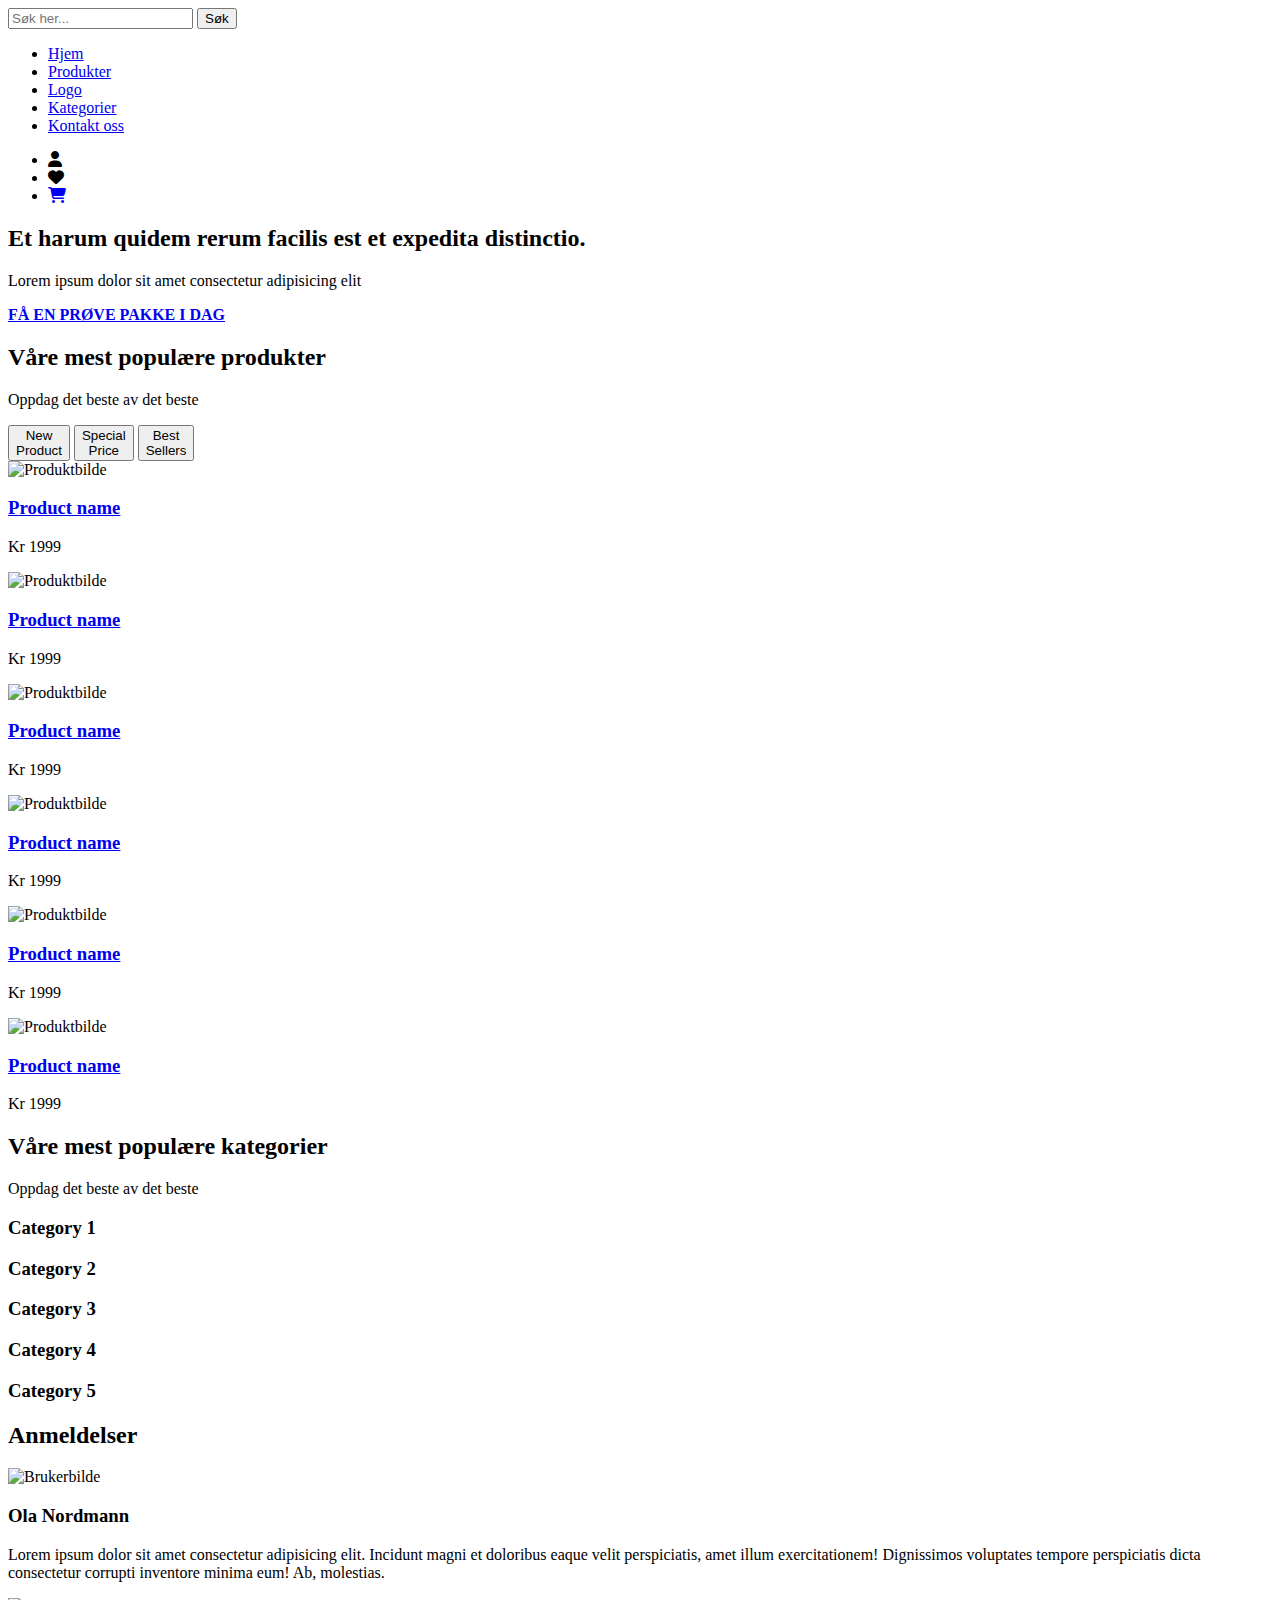
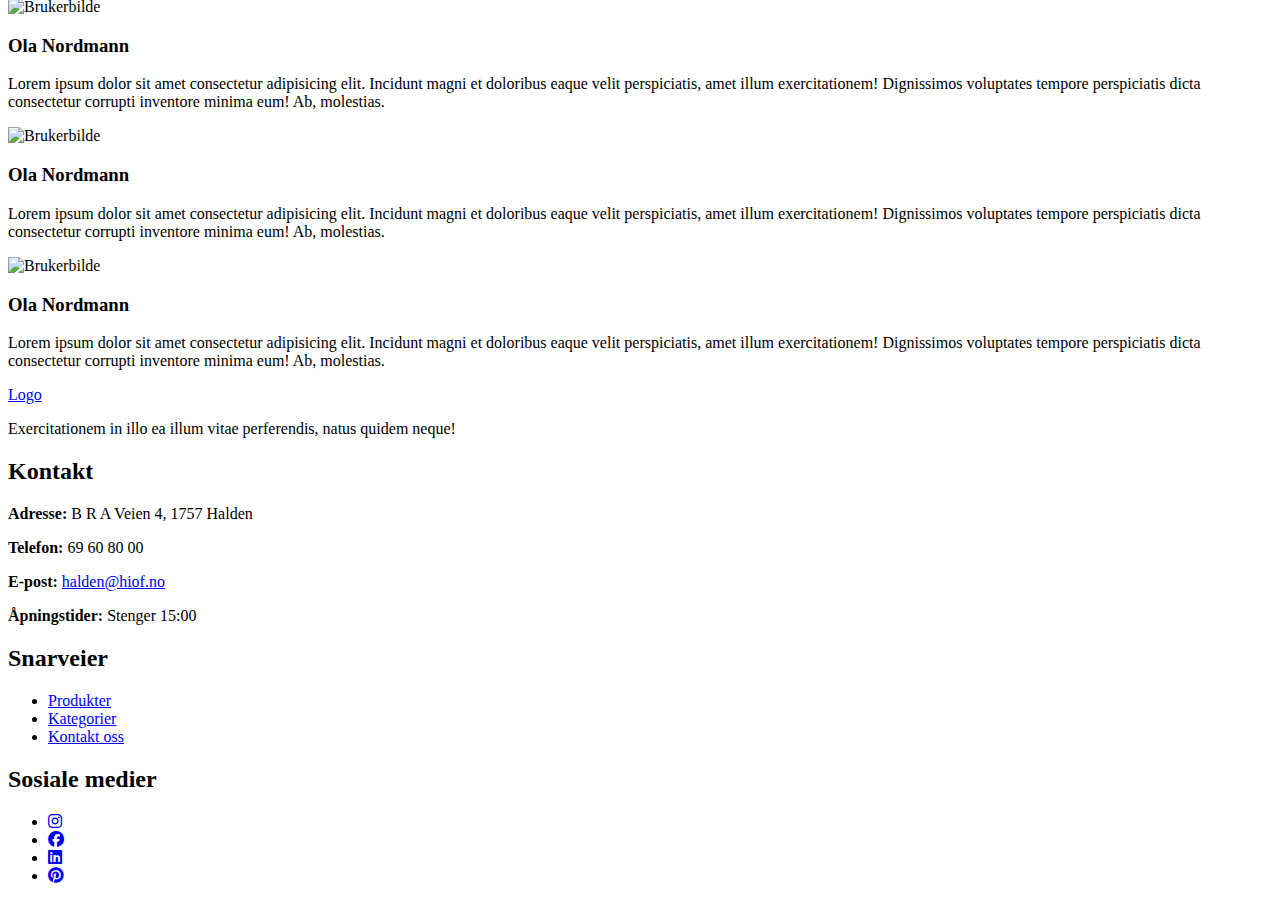
==== index.html @ 2bb88022 "Oppdatert html-filer + ny struktur." ====
<!DOCTYPE html>
<html lang="nb">
<head>
    <meta charset="UTF-8">
    <meta name="viewport" content="width=device-width, initial-scale=1.0">
    <title>Forside - Nettbutikk</title>
    <link href="resources/icons/css/fontawesome.css" rel="stylesheet"/>
    <link href="resources/icons/css/brands.css" rel="stylesheet"/>
    <link href="resources/icons/css/solid.css" rel="stylesheet"/>
    <link href="resources/css/styles_2.css" rel="stylesheet">
</head>
<body>
    <header>
        <form>
            <input type="text" placeholder="Søk her...">
            <button type="submit">Søk</button>
        </form>
        <nav>
            <ul>
                <li><a href="index.html">Hjem</a></li>
                <li><a href="#populære-produkter">Produkter</a></li>
                <li class="logo-size"><a href="index.html">Logo</a></li>
                <li><a href="#populære-kategorier">Kategorier</a></li>
                <li><a href="#kontakt">Kontakt oss</a></li>
            </ul>
        </nav>
        <ul>
            <li><i class="fa-solid fa-user"></i></li>
            <li><i class="fa-solid fa-heart"></i></li>
            <li><a href="checkout.html"><i class="fa-solid fa-cart-shopping"></i></a></li>
        </ul>
    </header>

    <main>
        <section class="banner">
            <h2>Et harum quidem rerum facilis est et expedita distinctio.</h2>
            <p>Lorem ipsum dolor sit amet consectetur adipisicing elit</p>
            <p><a href="#" class="button"><strong>FÅ EN PRØVE PAKKE I DAG</strong></a></p>
        </section>
        <section id="populære-produkter">
            <h2>Våre mest populære produkter</h2>
            <p>Oppdag det beste av det beste</p>
            <article class="special">
                <a href="#"><button>New<br>Product</button></a>
                <a href="#"><button>Special<br>Price</button></a>
                <a href="#"><button>Best<br>Sellers</button></a>
            </article>
            <article>
                <img src="https://picsum.photos/400" alt="Produktbilde">
                <a href="product.html"><h3>Product name</h3></a>
                <p>Kr 1999</p>
            </article>
            <article>
                <img src="https://picsum.photos/400" alt="Produktbilde">
                <a href="product.html"><h3>Product name</h3></a>
                <p>Kr 1999</p>
            </article>
            <article>
                <img src="https://picsum.photos/400" alt="Produktbilde">
                <a href="product.html"><h3>Product name</h3></a>
                <p>Kr 1999</p>
            </article>
            <article>
                <img src="https://picsum.photos/400" alt="Produktbilde">
                <a href="product.html"><h3>Product name</h3></a>
                <p>Kr 1999</p>
            </article>
            <article>
                <img src="https://picsum.photos/400" alt="Produktbilde">
                <a href="product.html"><h3>Product name</h3></a>
                <p>Kr 1999</p>
            </article>
            <article>
                <img src="https://picsum.photos/400" alt="Produktbilde">
                <a href="product.html"><h3>Product name</h3></a>
                <p>Kr 1999</p>
            </article>
        </section>
        <section id="populære-kategorier">
            <h2>Våre mest populære kategorier</h2>
            <p>Oppdag det beste av det beste</p>
            <article>
                <h3>Category 1</h3>
            </article>
            <article>
                <h3>Category 2</h3>
            </article>
            <article>
                <h3>Category 3</h3>
            </article>
            <article>
                <h3>Category 4</h3>
            </article>
            <article>
                <h3>Category 5</h3>
            </article>
        </section>
        <section id="anmeldelser">
            <h2>Anmeldelser</h2>
            <article>
                <img src="https://picsum.photos/150" alt="Brukerbilde">
                <h3>Ola Nordmann</h3>
                <p>Lorem ipsum dolor sit amet consectetur adipisicing elit. Incidunt magni et doloribus eaque velit perspiciatis, amet illum exercitationem! Dignissimos voluptates tempore perspiciatis dicta consectetur corrupti inventore minima eum! Ab, molestias.</p>
            </article>
            <article>
                <img src="https://picsum.photos/150" alt="Brukerbilde">
                <h3>Ola Nordmann</h3>
                <p>Lorem ipsum dolor sit amet consectetur adipisicing elit. Incidunt magni et doloribus eaque velit perspiciatis, amet illum exercitationem! Dignissimos voluptates tempore perspiciatis dicta consectetur corrupti inventore minima eum! Ab, molestias.</p>
            </article>
            <article>
                <img src="https://picsum.photos/150" alt="Brukerbilde">
                <h3>Ola Nordmann</h3>
                <p>Lorem ipsum dolor sit amet consectetur adipisicing elit. Incidunt magni et doloribus eaque velit perspiciatis, amet illum exercitationem! Dignissimos voluptates tempore perspiciatis dicta consectetur corrupti inventore minima eum! Ab, molestias.</p>
            </article>
            <article>
                <img src="https://picsum.photos/150" alt="Brukerbilde">
                <h3>Ola Nordmann</h3>
                <p>Lorem ipsum dolor sit amet consectetur adipisicing elit. Incidunt magni et doloribus eaque velit perspiciatis, amet illum exercitationem! Dignissimos voluptates tempore perspiciatis dicta consectetur corrupti inventore minima eum! Ab, molestias.</p>
            </article>
        </section>
    </main>

    <footer>
        <section class="footer-section">
            <p class="logo-size"><a href="index.html">Logo</a></p>
            <p>Exercitationem in illo ea illum vitae perferendis, natus quidem neque!</p>
        </section>
        <section id="kontakt" class="footer-content">
            <h2>Kontakt</h2>
            <section>
                <p><strong>Adresse:</strong> B R A Veien 4, 1757 Halden</p>
                <p><strong>Telefon:</strong> 69 60 80 00</p>
                <p><strong>E-post:</strong> <a href="mailto:halden@hiof.no">halden@hiof.no</a></p>
                <p><strong>Åpningstider:</strong> Stenger 15:00</p>
            </section>
        </section>
        <section class="footer-content">
            <h2>Snarveier</h2>
            <ul>
                <li><a href="#populære-produkter">Produkter</a></li>
                <li><a href="#populære-kategorier">Kategorier</a></li>
                <li><a href="#kontakt">Kontakt oss</a></li>
            </ul>
        </section>
        <section class="footer-content">
            <h2>Sosiale medier</h2>
            <ul id="horizontal">
                <li><a href="https://instagram.com" target="_blank"><i class="fa-brands fa-instagram"></i></a></li>
                <li><a href="https://facebook.com" target="_blank"><i class="fa-brands fa-facebook"></i></a></li>
                <li><a href="https://linkedin.com" target="_blank"><i class="fa-brands fa-linkedin"></i></a></li>
                <li><a href="https://pinterest.com" target="_blank"><i class="fa-brands fa-pinterest"></i></a></li>
            </ul>
        </section>
    </footer>
</body>
</html>
---- resources/icons/css/brands.css ----
/*!
 * Font Awesome Free 6.7.1 by @fontawesome - https://fontawesome.com
 * License - https://fontawesome.com/license/free (Icons: CC BY 4.0, Fonts: SIL OFL 1.1, Code: MIT License)
 * Copyright 2024 Fonticons, Inc.
 */
:root, :host {
  --fa-style-family-brands: 'Font Awesome 6 Brands';
  --fa-font-brands: normal 400 1em/1 'Font Awesome 6 Brands'; }

@font-face {
  font-family: 'Font Awesome 6 Brands';
  font-style: normal;
  font-weight: 400;
  font-display: block;
  src: url("../webfonts/fa-brands-400.woff2") format("woff2"), url("../webfonts/fa-brands-400.ttf") format("truetype"); }

.fab,
.fa-brands {
  font-weight: 400; }

.fa-monero {
  --fa: "\f3d0"; }

.fa-hooli {
  --fa: "\f427"; }

.fa-yelp {
  --fa: "\f1e9"; }

.fa-cc-visa {
  --fa: "\f1f0"; }

.fa-lastfm {
  --fa: "\f202"; }

.fa-shopware {
  --fa: "\f5b5"; }

.fa-creative-commons-nc {
  --fa: "\f4e8"; }

.fa-aws {
  --fa: "\f375"; }

.fa-redhat {
  --fa: "\f7bc"; }

.fa-yoast {
  --fa: "\f2b1"; }

.fa-cloudflare {
  --fa: "\e07d"; }

.fa-ups {
  --fa: "\f7e0"; }

.fa-pixiv {
  --fa: "\e640"; }

.fa-wpexplorer {
  --fa: "\f2de"; }

.fa-dyalog {
  --fa: "\f399"; }

.fa-bity {
  --fa: "\f37a"; }

.fa-stackpath {
  --fa: "\f842"; }

.fa-buysellads {
  --fa: "\f20d"; }

.fa-first-order {
  --fa: "\f2b0"; }

.fa-modx {
  --fa: "\f285"; }

.fa-guilded {
  --fa: "\e07e"; }

.fa-vnv {
  --fa: "\f40b"; }

.fa-square-js {
  --fa: "\f3b9"; }

.fa-js-square {
  --fa: "\f3b9"; }

.fa-microsoft {
  --fa: "\f3ca"; }

.fa-qq {
  --fa: "\f1d6"; }

.fa-orcid {
  --fa: "\f8d2"; }

.fa-java {
  --fa: "\f4e4"; }

.fa-invision {
  --fa: "\f7b0"; }

.fa-creative-commons-pd-alt {
  --fa: "\f4ed"; }

.fa-centercode {
  --fa: "\f380"; }

.fa-glide-g {
  --fa: "\f2a6"; }

.fa-drupal {
  --fa: "\f1a9"; }

.fa-jxl {
  --fa: "\e67b"; }

.fa-dart-lang {
  --fa: "\e693"; }

.fa-hire-a-helper {
  --fa: "\f3b0"; }

.fa-creative-commons-by {
  --fa: "\f4e7"; }

.fa-unity {
  --fa: "\e049"; }

.fa-whmcs {
  --fa: "\f40d"; }

.fa-rocketchat {
  --fa: "\f3e8"; }

.fa-vk {
  --fa: "\f189"; }

.fa-untappd {
  --fa: "\f405"; }

.fa-mailchimp {
  --fa: "\f59e"; }

.fa-css3-alt {
  --fa: "\f38b"; }

.fa-square-reddit {
  --fa: "\f1a2"; }

.fa-reddit-square {
  --fa: "\f1a2"; }

.fa-vimeo-v {
  --fa: "\f27d"; }

.fa-contao {
  --fa: "\f26d"; }

.fa-square-font-awesome {
  --fa: "\e5ad"; }

.fa-deskpro {
  --fa: "\f38f"; }

.fa-brave {
  --fa: "\e63c"; }

.fa-sistrix {
  --fa: "\f3ee"; }

.fa-square-instagram {
  --fa: "\e055"; }

.fa-instagram-square {
  --fa: "\e055"; }

.fa-battle-net {
  --fa: "\f835"; }

.fa-the-red-yeti {
  --fa: "\f69d"; }

.fa-square-hacker-news {
  --fa: "\f3af"; }

.fa-hacker-news-square {
  --fa: "\f3af"; }

.fa-edge {
  --fa: "\f282"; }

.fa-threads {
  --fa: "\e618"; }

.fa-napster {
  --fa: "\f3d2"; }

.fa-square-snapchat {
  --fa: "\f2ad"; }

.fa-snapchat-square {
  --fa: "\f2ad"; }

.fa-google-plus-g {
  --fa: "\f0d5"; }

.fa-artstation {
  --fa: "\f77a"; }

.fa-markdown {
  --fa: "\f60f"; }

.fa-sourcetree {
  --fa: "\f7d3"; }

.fa-google-plus {
  --fa: "\f2b3"; }

.fa-diaspora {
  --fa: "\f791"; }

.fa-foursquare {
  --fa: "\f180"; }

.fa-stack-overflow {
  --fa: "\f16c"; }

.fa-github-alt {
  --fa: "\f113"; }

.fa-phoenix-squadron {
  --fa: "\f511"; }

.fa-pagelines {
  --fa: "\f18c"; }

.fa-algolia {
  --fa: "\f36c"; }

.fa-red-river {
  --fa: "\f3e3"; }

.fa-creative-commons-sa {
  --fa: "\f4ef"; }

.fa-safari {
  --fa: "\f267"; }

.fa-google {
  --fa: "\f1a0"; }

.fa-square-font-awesome-stroke {
  --fa: "\f35c"; }

.fa-font-awesome-alt {
  --fa: "\f35c"; }

.fa-atlassian {
  --fa: "\f77b"; }

.fa-linkedin-in {
  --fa: "\f0e1"; }

.fa-digital-ocean {
  --fa: "\f391"; }

.fa-nimblr {
  --fa: "\f5a8"; }

.fa-chromecast {
  --fa: "\f838"; }

.fa-evernote {
  --fa: "\f839"; }

.fa-hacker-news {
  --fa: "\f1d4"; }

.fa-creative-commons-sampling {
  --fa: "\f4f0"; }

.fa-adversal {
  --fa: "\f36a"; }

.fa-creative-commons {
  --fa: "\f25e"; }

.fa-watchman-monitoring {
  --fa: "\e087"; }

.fa-fonticons {
  --fa: "\f280"; }

.fa-weixin {
  --fa: "\f1d7"; }

.fa-shirtsinbulk {
  --fa: "\f214"; }

.fa-codepen {
  --fa: "\f1cb"; }

.fa-git-alt {
  --fa: "\f841"; }

.fa-lyft {
  --fa: "\f3c3"; }

.fa-rev {
  --fa: "\f5b2"; }

.fa-windows {
  --fa: "\f17a"; }

.fa-wizards-of-the-coast {
  --fa: "\f730"; }

.fa-square-viadeo {
  --fa: "\f2aa"; }

.fa-viadeo-square {
  --fa: "\f2aa"; }

.fa-meetup {
  --fa: "\f2e0"; }

.fa-centos {
  --fa: "\f789"; }

.fa-adn {
  --fa: "\f170"; }

.fa-cloudsmith {
  --fa: "\f384"; }

.fa-opensuse {
  --fa: "\e62b"; }

.fa-pied-piper-alt {
  --fa: "\f1a8"; }

.fa-square-dribbble {
  --fa: "\f397"; }

.fa-dribbble-square {
  --fa: "\f397"; }

.fa-codiepie {
  --fa: "\f284"; }

.fa-node {
  --fa: "\f419"; }

.fa-mix {
  --fa: "\f3cb"; }

.fa-steam {
  --fa: "\f1b6"; }

.fa-cc-apple-pay {
  --fa: "\f416"; }

.fa-scribd {
  --fa: "\f28a"; }

.fa-debian {
  --fa: "\e60b"; }

.fa-openid {
  --fa: "\f19b"; }

.fa-instalod {
  --fa: "\e081"; }

.fa-files-pinwheel {
  --fa: "\e69f"; }

.fa-expeditedssl {
  --fa: "\f23e"; }

.fa-sellcast {
  --fa: "\f2da"; }

.fa-square-twitter {
  --fa: "\f081"; }

.fa-twitter-square {
  --fa: "\f081"; }

.fa-r-project {
  --fa: "\f4f7"; }

.fa-delicious {
  --fa: "\f1a5"; }

.fa-freebsd {
  --fa: "\f3a4"; }

.fa-vuejs {
  --fa: "\f41f"; }

.fa-accusoft {
  --fa: "\f369"; }

.fa-ioxhost {
  --fa: "\f208"; }

.fa-fonticons-fi {
  --fa: "\f3a2"; }

.fa-app-store {
  --fa: "\f36f"; }

.fa-cc-mastercard {
  --fa: "\f1f1"; }

.fa-itunes-note {
  --fa: "\f3b5"; }

.fa-golang {
  --fa: "\e40f"; }

.fa-kickstarter {
  --fa: "\f3bb"; }

.fa-square-kickstarter {
  --fa: "\f3bb"; }

.fa-grav {
  --fa: "\f2d6"; }

.fa-weibo {
  --fa: "\f18a"; }

.fa-uncharted {
  --fa: "\e084"; }

.fa-firstdraft {
  --fa: "\f3a1"; }

.fa-square-youtube {
  --fa: "\f431"; }

.fa-youtube-square {
  --fa: "\f431"; }

.fa-wikipedia-w {
  --fa: "\f266"; }

.fa-wpressr {
  --fa: "\f3e4"; }

.fa-rendact {
  --fa: "\f3e4"; }

.fa-angellist {
  --fa: "\f209"; }

.fa-galactic-republic {
  --fa: "\f50c"; }

.fa-nfc-directional {
  --fa: "\e530"; }

.fa-skype {
  --fa: "\f17e"; }

.fa-joget {
  --fa: "\f3b7"; }

.fa-fedora {
  --fa: "\f798"; }

.fa-stripe-s {
  --fa: "\f42a"; }

.fa-meta {
  --fa: "\e49b"; }

.fa-laravel {
  --fa: "\f3bd"; }

.fa-hotjar {
  --fa: "\f3b1"; }

.fa-bluetooth-b {
  --fa: "\f294"; }

.fa-square-letterboxd {
  --fa: "\e62e"; }

.fa-sticker-mule {
  --fa: "\f3f7"; }

.fa-creative-commons-zero {
  --fa: "\f4f3"; }

.fa-hips {
  --fa: "\f452"; }

.fa-css {
  --fa: "\e6a2"; }

.fa-behance {
  --fa: "\f1b4"; }

.fa-reddit {
  --fa: "\f1a1"; }

.fa-discord {
  --fa: "\f392"; }

.fa-chrome {
  --fa: "\f268"; }

.fa-app-store-ios {
  --fa: "\f370"; }

.fa-cc-discover {
  --fa: "\f1f2"; }

.fa-wpbeginner {
  --fa: "\f297"; }

.fa-confluence {
  --fa: "\f78d"; }

.fa-shoelace {
  --fa: "\e60c"; }

.fa-mdb {
  --fa: "\f8ca"; }

.fa-dochub {
  --fa: "\f394"; }

.fa-accessible-icon {
  --fa: "\f368"; }

.fa-ebay {
  --fa: "\f4f4"; }

.fa-amazon {
  --fa: "\f270"; }

.fa-unsplash {
  --fa: "\e07c"; }

.fa-yarn {
  --fa: "\f7e3"; }

.fa-square-steam {
  --fa: "\f1b7"; }

.fa-steam-square {
  --fa: "\f1b7"; }

.fa-500px {
  --fa: "\f26e"; }

.fa-square-vimeo {
  --fa: "\f194"; }

.fa-vimeo-square {
  --fa: "\f194"; }

.fa-asymmetrik {
  --fa: "\f372"; }

.fa-font-awesome {
  --fa: "\f2b4"; }

.fa-font-awesome-flag {
  --fa: "\f2b4"; }

.fa-font-awesome-logo-full {
  --fa: "\f2b4"; }

.fa-gratipay {
  --fa: "\f184"; }

.fa-apple {
  --fa: "\f179"; }

.fa-hive {
  --fa: "\e07f"; }

.fa-gitkraken {
  --fa: "\f3a6"; }

.fa-keybase {
  --fa: "\f4f5"; }

.fa-apple-pay {
  --fa: "\f415"; }

.fa-padlet {
  --fa: "\e4a0"; }

.fa-amazon-pay {
  --fa: "\f42c"; }

.fa-square-github {
  --fa: "\f092"; }

.fa-github-square {
  --fa: "\f092"; }

.fa-stumbleupon {
  --fa: "\f1a4"; }

.fa-fedex {
  --fa: "\f797"; }

.fa-phoenix-framework {
  --fa: "\f3dc"; }

.fa-shopify {
  --fa: "\e057"; }

.fa-neos {
  --fa: "\f612"; }

.fa-square-threads {
  --fa: "\e619"; }

.fa-hackerrank {
  --fa: "\f5f7"; }

.fa-researchgate {
  --fa: "\f4f8"; }

.fa-swift {
  --fa: "\f8e1"; }

.fa-angular {
  --fa: "\f420"; }

.fa-speakap {
  --fa: "\f3f3"; }

.fa-angrycreative {
  --fa: "\f36e"; }

.fa-y-combinator {
  --fa: "\f23b"; }

.fa-empire {
  --fa: "\f1d1"; }

.fa-envira {
  --fa: "\f299"; }

.fa-google-scholar {
  --fa: "\e63b"; }

.fa-square-gitlab {
  --fa: "\e5ae"; }

.fa-gitlab-square {
  --fa: "\e5ae"; }

.fa-studiovinari {
  --fa: "\f3f8"; }

.fa-pied-piper {
  --fa: "\f2ae"; }

.fa-wordpress {
  --fa: "\f19a"; }

.fa-product-hunt {
  --fa: "\f288"; }

.fa-firefox {
  --fa: "\f269"; }

.fa-linode {
  --fa: "\f2b8"; }

.fa-goodreads {
  --fa: "\f3a8"; }

.fa-square-odnoklassniki {
  --fa: "\f264"; }

.fa-odnoklassniki-square {
  --fa: "\f264"; }

.fa-jsfiddle {
  --fa: "\f1cc"; }

.fa-sith {
  --fa: "\f512"; }

.fa-themeisle {
  --fa: "\f2b2"; }

.fa-page4 {
  --fa: "\f3d7"; }

.fa-hashnode {
  --fa: "\e499"; }

.fa-react {
  --fa: "\f41b"; }

.fa-cc-paypal {
  --fa: "\f1f4"; }

.fa-squarespace {
  --fa: "\f5be"; }

.fa-cc-stripe {
  --fa: "\f1f5"; }

.fa-creative-commons-share {
  --fa: "\f4f2"; }

.fa-bitcoin {
  --fa: "\f379"; }

.fa-keycdn {
  --fa: "\f3ba"; }

.fa-opera {
  --fa: "\f26a"; }

.fa-itch-io {
  --fa: "\f83a"; }

.fa-umbraco {
  --fa: "\f8e8"; }

.fa-galactic-senate {
  --fa: "\f50d"; }

.fa-ubuntu {
  --fa: "\f7df"; }

.fa-draft2digital {
  --fa: "\f396"; }

.fa-stripe {
  --fa: "\f429"; }

.fa-houzz {
  --fa: "\f27c"; }

.fa-gg {
  --fa: "\f260"; }

.fa-dhl {
  --fa: "\f790"; }

.fa-square-pinterest {
  --fa: "\f0d3"; }

.fa-pinterest-square {
  --fa: "\f0d3"; }

.fa-xing {
  --fa: "\f168"; }

.fa-blackberry {
  --fa: "\f37b"; }

.fa-creative-commons-pd {
  --fa: "\f4ec"; }

.fa-playstation {
  --fa: "\f3df"; }

.fa-quinscape {
  --fa: "\f459"; }

.fa-less {
  --fa: "\f41d"; }

.fa-blogger-b {
  --fa: "\f37d"; }

.fa-opencart {
  --fa: "\f23d"; }

.fa-vine {
  --fa: "\f1ca"; }

.fa-signal-messenger {
  --fa: "\e663"; }

.fa-paypal {
  --fa: "\f1ed"; }

.fa-gitlab {
  --fa: "\f296"; }

.fa-typo3 {
  --fa: "\f42b"; }

.fa-reddit-alien {
  --fa: "\f281"; }

.fa-yahoo {
  --fa: "\f19e"; }

.fa-dailymotion {
  --fa: "\e052"; }

.fa-affiliatetheme {
  --fa: "\f36b"; }

.fa-pied-piper-pp {
  --fa: "\f1a7"; }

.fa-bootstrap {
  --fa: "\f836"; }

.fa-odnoklassniki {
  --fa: "\f263"; }

.fa-nfc-symbol {
  --fa: "\e531"; }

.fa-mintbit {
  --fa: "\e62f"; }

.fa-ethereum {
  --fa: "\f42e"; }

.fa-speaker-deck {
  --fa: "\f83c"; }

.fa-creative-commons-nc-eu {
  --fa: "\f4e9"; }

.fa-patreon {
  --fa: "\f3d9"; }

.fa-avianex {
  --fa: "\f374"; }

.fa-ello {
  --fa: "\f5f1"; }

.fa-gofore {
  --fa: "\f3a7"; }

.fa-bimobject {
  --fa: "\f378"; }

.fa-brave-reverse {
  --fa: "\e63d"; }

.fa-facebook-f {
  --fa: "\f39e"; }

.fa-square-google-plus {
  --fa: "\f0d4"; }

.fa-google-plus-square {
  --fa: "\f0d4"; }

.fa-web-awesome {
  --fa: "\e682"; }

.fa-mandalorian {
  --fa: "\f50f"; }

.fa-first-order-alt {
  --fa: "\f50a"; }

.fa-osi {
  --fa: "\f41a"; }

.fa-google-wallet {
  --fa: "\f1ee"; }

.fa-d-and-d-beyond {
  --fa: "\f6ca"; }

.fa-periscope {
  --fa: "\f3da"; }

.fa-fulcrum {
  --fa: "\f50b"; }

.fa-cloudscale {
  --fa: "\f383"; }

.fa-forumbee {
  --fa: "\f211"; }

.fa-mizuni {
  --fa: "\f3cc"; }

.fa-schlix {
  --fa: "\f3ea"; }

.fa-square-xing {
  --fa: "\f169"; }

.fa-xing-square {
  --fa: "\f169"; }

.fa-bandcamp {
  --fa: "\f2d5"; }

.fa-wpforms {
  --fa: "\f298"; }

.fa-cloudversify {
  --fa: "\f385"; }

.fa-usps {
  --fa: "\f7e1"; }

.fa-megaport {
  --fa: "\f5a3"; }

.fa-magento {
  --fa: "\f3c4"; }

.fa-spotify {
  --fa: "\f1bc"; }

.fa-optin-monster {
  --fa: "\f23c"; }

.fa-fly {
  --fa: "\f417"; }

.fa-square-bluesky {
  --fa: "\e6a3"; }

.fa-aviato {
  --fa: "\f421"; }

.fa-itunes {
  --fa: "\f3b4"; }

.fa-cuttlefish {
  --fa: "\f38c"; }

.fa-blogger {
  --fa: "\f37c"; }

.fa-flickr {
  --fa: "\f16e"; }

.fa-viber {
  --fa: "\f409"; }

.fa-soundcloud {
  --fa: "\f1be"; }

.fa-digg {
  --fa: "\f1a6"; }

.fa-tencent-weibo {
  --fa: "\f1d5"; }

.fa-letterboxd {
  --fa: "\e62d"; }

.fa-symfony {
  --fa: "\f83d"; }

.fa-maxcdn {
  --fa: "\f136"; }

.fa-etsy {
  --fa: "\f2d7"; }

.fa-facebook-messenger {
  --fa: "\f39f"; }

.fa-audible {
  --fa: "\f373"; }

.fa-think-peaks {
  --fa: "\f731"; }

.fa-bilibili {
  --fa: "\e3d9"; }

.fa-erlang {
  --fa: "\f39d"; }

.fa-x-twitter {
  --fa: "\e61b"; }

.fa-cotton-bureau {
  --fa: "\f89e"; }

.fa-dashcube {
  --fa: "\f210"; }

.fa-42-group {
  --fa: "\e080"; }

.fa-innosoft {
  --fa: "\e080"; }

.fa-stack-exchange {
  --fa: "\f18d"; }

.fa-elementor {
  --fa: "\f430"; }

.fa-square-pied-piper {
  --fa: "\e01e"; }

.fa-pied-piper-square {
  --fa: "\e01e"; }

.fa-creative-commons-nd {
  --fa: "\f4eb"; }

.fa-palfed {
  --fa: "\f3d8"; }

.fa-superpowers {
  --fa: "\f2dd"; }

.fa-resolving {
  --fa: "\f3e7"; }

.fa-xbox {
  --fa: "\f412"; }

.fa-square-web-awesome-stroke {
  --fa: "\e684"; }

.fa-searchengin {
  --fa: "\f3eb"; }

.fa-tiktok {
  --fa: "\e07b"; }

.fa-square-facebook {
  --fa: "\f082"; }

.fa-facebook-square {
  --fa: "\f082"; }

.fa-renren {
  --fa: "\f18b"; }

.fa-linux {
  --fa: "\f17c"; }

.fa-glide {
  --fa: "\f2a5"; }

.fa-linkedin {
  --fa: "\f08c"; }

.fa-hubspot {
  --fa: "\f3b2"; }

.fa-deploydog {
  --fa: "\f38e"; }

.fa-twitch {
  --fa: "\f1e8"; }

.fa-flutter {
  --fa: "\e694"; }

.fa-ravelry {
  --fa: "\f2d9"; }

.fa-mixer {
  --fa: "\e056"; }

.fa-square-lastfm {
  --fa: "\f203"; }

.fa-lastfm-square {
  --fa: "\f203"; }

.fa-vimeo {
  --fa: "\f40a"; }

.fa-mendeley {
  --fa: "\f7b3"; }

.fa-uniregistry {
  --fa: "\f404"; }

.fa-figma {
  --fa: "\f799"; }

.fa-creative-commons-remix {
  --fa: "\f4ee"; }

.fa-cc-amazon-pay {
  --fa: "\f42d"; }

.fa-dropbox {
  --fa: "\f16b"; }

.fa-instagram {
  --fa: "\f16d"; }

.fa-cmplid {
  --fa: "\e360"; }

.fa-upwork {
  --fa: "\e641"; }

.fa-facebook {
  --fa: "\f09a"; }

.fa-gripfire {
  --fa: "\f3ac"; }

.fa-jedi-order {
  --fa: "\f50e"; }

.fa-uikit {
  --fa: "\f403"; }

.fa-fort-awesome-alt {
  --fa: "\f3a3"; }

.fa-phabricator {
  --fa: "\f3db"; }

.fa-ussunnah {
  --fa: "\f407"; }

.fa-earlybirds {
  --fa: "\f39a"; }

.fa-trade-federation {
  --fa: "\f513"; }

.fa-autoprefixer {
  --fa: "\f41c"; }

.fa-whatsapp {
  --fa: "\f232"; }

.fa-square-upwork {
  --fa: "\e67c"; }

.fa-slideshare {
  --fa: "\f1e7"; }

.fa-google-play {
  --fa: "\f3ab"; }

.fa-viadeo {
  --fa: "\f2a9"; }

.fa-line {
  --fa: "\f3c0"; }

.fa-google-drive {
  --fa: "\f3aa"; }

.fa-servicestack {
  --fa: "\f3ec"; }

.fa-simplybuilt {
  --fa: "\f215"; }

.fa-bitbucket {
  --fa: "\f171"; }

.fa-imdb {
  --fa: "\f2d8"; }

.fa-deezer {
  --fa: "\e077"; }

.fa-raspberry-pi {
  --fa: "\f7bb"; }

.fa-jira {
  --fa: "\f7b1"; }

.fa-docker {
  --fa: "\f395"; }

.fa-screenpal {
  --fa: "\e570"; }

.fa-bluetooth {
  --fa: "\f293"; }

.fa-gitter {
  --fa: "\f426"; }

.fa-d-and-d {
  --fa: "\f38d"; }

.fa-microblog {
  --fa: "\e01a"; }

.fa-cc-diners-club {
  --fa: "\f24c"; }

.fa-gg-circle {
  --fa: "\f261"; }

.fa-pied-piper-hat {
  --fa: "\f4e5"; }

.fa-kickstarter-k {
  --fa: "\f3bc"; }

.fa-yandex {
  --fa: "\f413"; }

.fa-readme {
  --fa: "\f4d5"; }

.fa-html5 {
  --fa: "\f13b"; }

.fa-sellsy {
  --fa: "\f213"; }

.fa-square-web-awesome {
  --fa: "\e683"; }

.fa-sass {
  --fa: "\f41e"; }

.fa-wirsindhandwerk {
  --fa: "\e2d0"; }

.fa-wsh {
  --fa: "\e2d0"; }

.fa-buromobelexperte {
  --fa: "\f37f"; }

.fa-salesforce {
  --fa: "\f83b"; }

.fa-octopus-deploy {
  --fa: "\e082"; }

.fa-medapps {
  --fa: "\f3c6"; }

.fa-ns8 {
  --fa: "\f3d5"; }

.fa-pinterest-p {
  --fa: "\f231"; }

.fa-apper {
  --fa: "\f371"; }

.fa-fort-awesome {
  --fa: "\f286"; }

.fa-waze {
  --fa: "\f83f"; }

.fa-bluesky {
  --fa: "\e671"; }

.fa-cc-jcb {
  --fa: "\f24b"; }

.fa-snapchat {
  --fa: "\f2ab"; }

.fa-snapchat-ghost {
  --fa: "\f2ab"; }

.fa-fantasy-flight-games {
  --fa: "\f6dc"; }

.fa-rust {
  --fa: "\e07a"; }

.fa-wix {
  --fa: "\f5cf"; }

.fa-square-behance {
  --fa: "\f1b5"; }

.fa-behance-square {
  --fa: "\f1b5"; }

.fa-supple {
  --fa: "\f3f9"; }

.fa-webflow {
  --fa: "\e65c"; }

.fa-rebel {
  --fa: "\f1d0"; }

.fa-css3 {
  --fa: "\f13c"; }

.fa-staylinked {
  --fa: "\f3f5"; }

.fa-kaggle {
  --fa: "\f5fa"; }

.fa-space-awesome {
  --fa: "\e5ac"; }

.fa-deviantart {
  --fa: "\f1bd"; }

.fa-cpanel {
  --fa: "\f388"; }

.fa-goodreads-g {
  --fa: "\f3a9"; }

.fa-square-git {
  --fa: "\f1d2"; }

.fa-git-square {
  --fa: "\f1d2"; }

.fa-square-tumblr {
  --fa: "\f174"; }

.fa-tumblr-square {
  --fa: "\f174"; }

.fa-trello {
  --fa: "\f181"; }

.fa-creative-commons-nc-jp {
  --fa: "\f4ea"; }

.fa-get-pocket {
  --fa: "\f265"; }

.fa-perbyte {
  --fa: "\e083"; }

.fa-grunt {
  --fa: "\f3ad"; }

.fa-weebly {
  --fa: "\f5cc"; }

.fa-connectdevelop {
  --fa: "\f20e"; }

.fa-leanpub {
  --fa: "\f212"; }

.fa-black-tie {
  --fa: "\f27e"; }

.fa-themeco {
  --fa: "\f5c6"; }

.fa-python {
  --fa: "\f3e2"; }

.fa-android {
  --fa: "\f17b"; }

.fa-bots {
  --fa: "\e340"; }

.fa-free-code-camp {
  --fa: "\f2c5"; }

.fa-hornbill {
  --fa: "\f592"; }

.fa-js {
  --fa: "\f3b8"; }

.fa-ideal {
  --fa: "\e013"; }

.fa-git {
  --fa: "\f1d3"; }

.fa-dev {
  --fa: "\f6cc"; }

.fa-sketch {
  --fa: "\f7c6"; }

.fa-yandex-international {
  --fa: "\f414"; }

.fa-cc-amex {
  --fa: "\f1f3"; }

.fa-uber {
  --fa: "\f402"; }

.fa-github {
  --fa: "\f09b"; }

.fa-php {
  --fa: "\f457"; }

.fa-alipay {
  --fa: "\f642"; }

.fa-youtube {
  --fa: "\f167"; }

.fa-skyatlas {
  --fa: "\f216"; }

.fa-firefox-browser {
  --fa: "\e007"; }

.fa-replyd {
  --fa: "\f3e6"; }

.fa-suse {
  --fa: "\f7d6"; }

.fa-jenkins {
  --fa: "\f3b6"; }

.fa-twitter {
  --fa: "\f099"; }

.fa-rockrms {
  --fa: "\f3e9"; }

.fa-pinterest {
  --fa: "\f0d2"; }

.fa-buffer {
  --fa: "\f837"; }

.fa-npm {
  --fa: "\f3d4"; }

.fa-yammer {
  --fa: "\f840"; }

.fa-btc {
  --fa: "\f15a"; }

.fa-dribbble {
  --fa: "\f17d"; }

.fa-stumbleupon-circle {
  --fa: "\f1a3"; }

.fa-internet-explorer {
  --fa: "\f26b"; }

.fa-stubber {
  --fa: "\e5c7"; }

.fa-telegram {
  --fa: "\f2c6"; }

.fa-telegram-plane {
  --fa: "\f2c6"; }

.fa-old-republic {
  --fa: "\f510"; }

.fa-odysee {
  --fa: "\e5c6"; }

.fa-square-whatsapp {
  --fa: "\f40c"; }

.fa-whatsapp-square {
  --fa: "\f40c"; }

.fa-node-js {
  --fa: "\f3d3"; }

.fa-edge-legacy {
  --fa: "\e078"; }

.fa-slack {
  --fa: "\f198"; }

.fa-slack-hash {
  --fa: "\f198"; }

.fa-medrt {
  --fa: "\f3c8"; }

.fa-usb {
  --fa: "\f287"; }

.fa-tumblr {
  --fa: "\f173"; }

.fa-vaadin {
  --fa: "\f408"; }

.fa-quora {
  --fa: "\f2c4"; }

.fa-square-x-twitter {
  --fa: "\e61a"; }

.fa-reacteurope {
  --fa: "\f75d"; }

.fa-medium {
  --fa: "\f23a"; }

.fa-medium-m {
  --fa: "\f23a"; }

.fa-amilia {
  --fa: "\f36d"; }

.fa-mixcloud {
  --fa: "\f289"; }

.fa-flipboard {
  --fa: "\f44d"; }

.fa-viacoin {
  --fa: "\f237"; }

.fa-critical-role {
  --fa: "\f6c9"; }

.fa-sitrox {
  --fa: "\e44a"; }

.fa-discourse {
  --fa: "\f393"; }

.fa-joomla {
  --fa: "\f1aa"; }

.fa-mastodon {
  --fa: "\f4f6"; }

.fa-airbnb {
  --fa: "\f834"; }

.fa-wolf-pack-battalion {
  --fa: "\f514"; }

.fa-buy-n-large {
  --fa: "\f8a6"; }

.fa-gulp {
  --fa: "\f3ae"; }

.fa-creative-commons-sampling-plus {
  --fa: "\f4f1"; }

.fa-strava {
  --fa: "\f428"; }

.fa-ember {
  --fa: "\f423"; }

.fa-canadian-maple-leaf {
  --fa: "\f785"; }

.fa-teamspeak {
  --fa: "\f4f9"; }

.fa-pushed {
  --fa: "\f3e1"; }

.fa-wordpress-simple {
  --fa: "\f411"; }

.fa-nutritionix {
  --fa: "\f3d6"; }

.fa-wodu {
  --fa: "\e088"; }

.fa-google-pay {
  --fa: "\e079"; }

.fa-intercom {
  --fa: "\f7af"; }

.fa-zhihu {
  --fa: "\f63f"; }

.fa-korvue {
  --fa: "\f42f"; }

.fa-pix {
  --fa: "\e43a"; }

.fa-steam-symbol {
  --fa: "\f3f6"; }
---- resources/icons/css/solid.css ----
/*!
 * Font Awesome Free 6.7.1 by @fontawesome - https://fontawesome.com
 * License - https://fontawesome.com/license/free (Icons: CC BY 4.0, Fonts: SIL OFL 1.1, Code: MIT License)
 * Copyright 2024 Fonticons, Inc.
 */
:root, :host {
  --fa-style-family-classic: 'Font Awesome 6 Free';
  --fa-font-solid: normal 900 1em/1 'Font Awesome 6 Free'; }

@font-face {
  font-family: 'Font Awesome 6 Free';
  font-style: normal;
  font-weight: 900;
  font-display: block;
  src: url("../webfonts/fa-solid-900.woff2") format("woff2"), url("../webfonts/fa-solid-900.ttf") format("truetype"); }

.fas,
.fa-solid {
  font-weight: 900; }
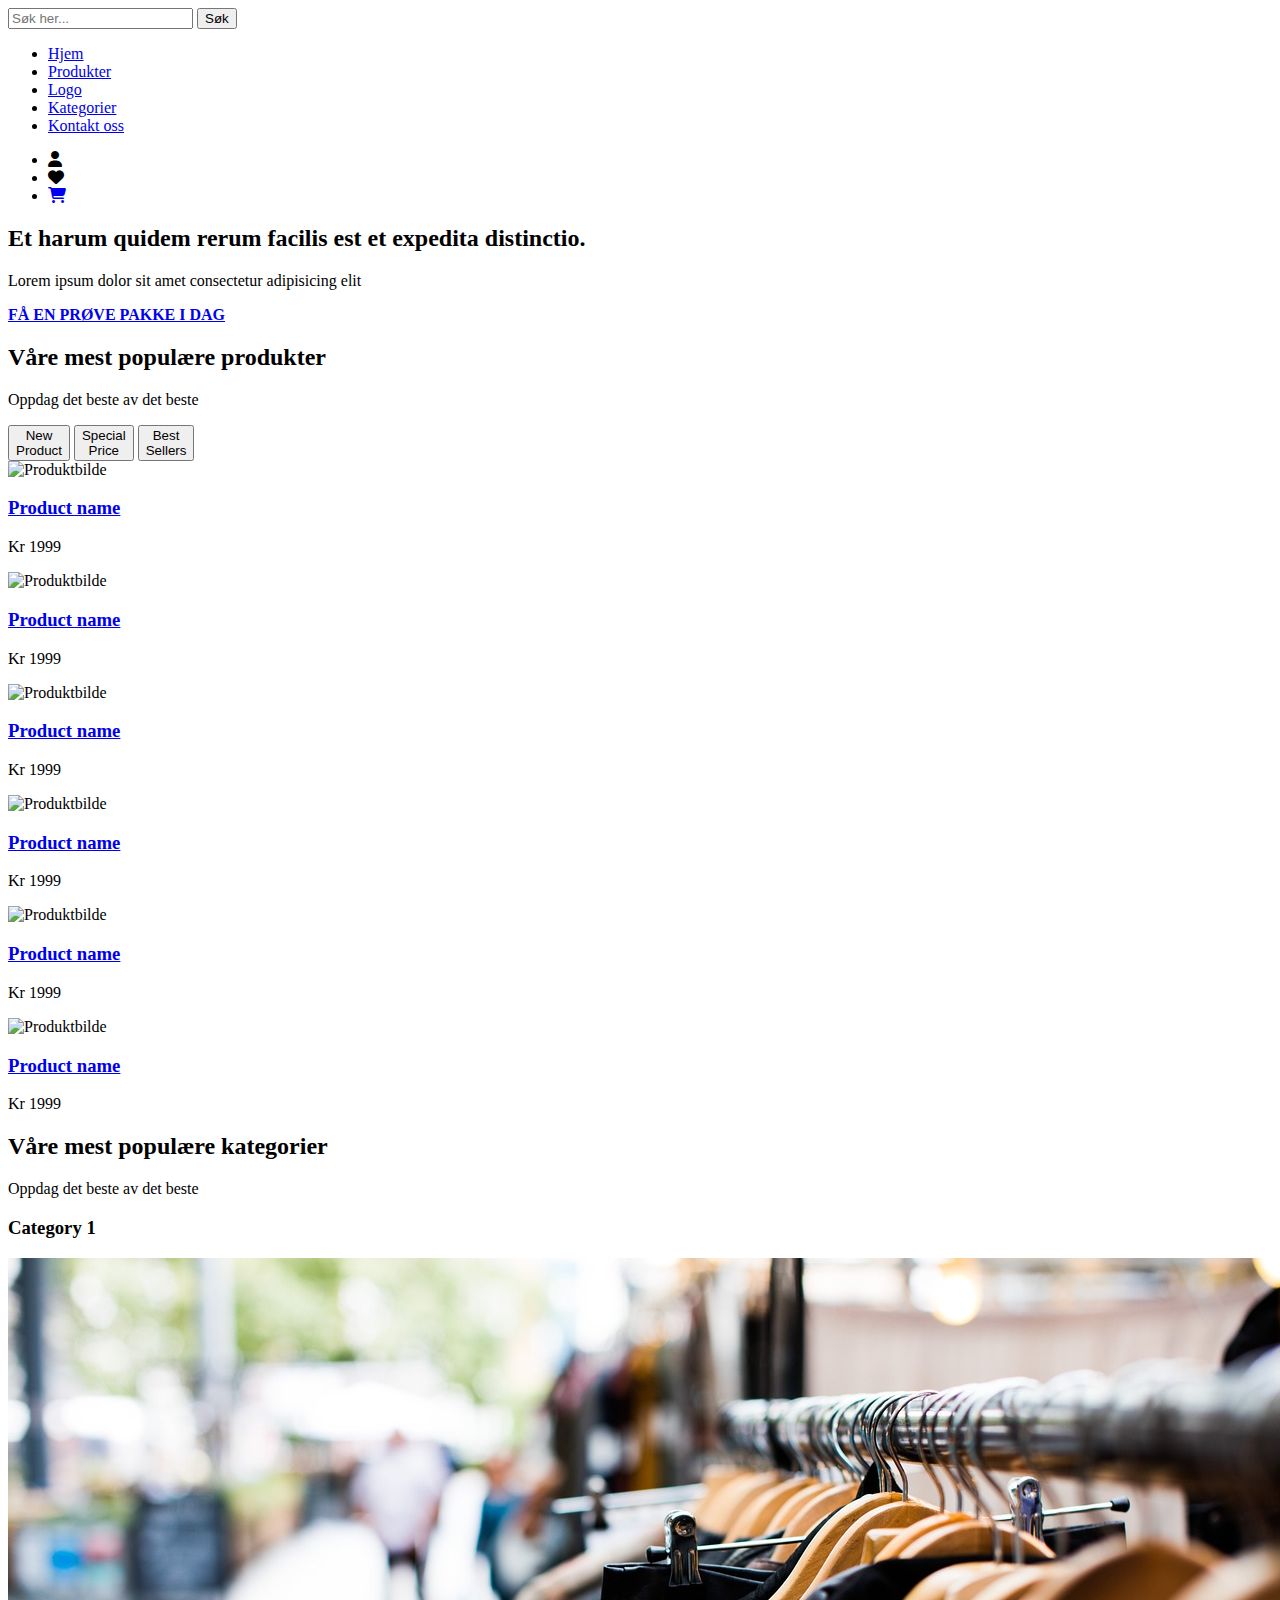
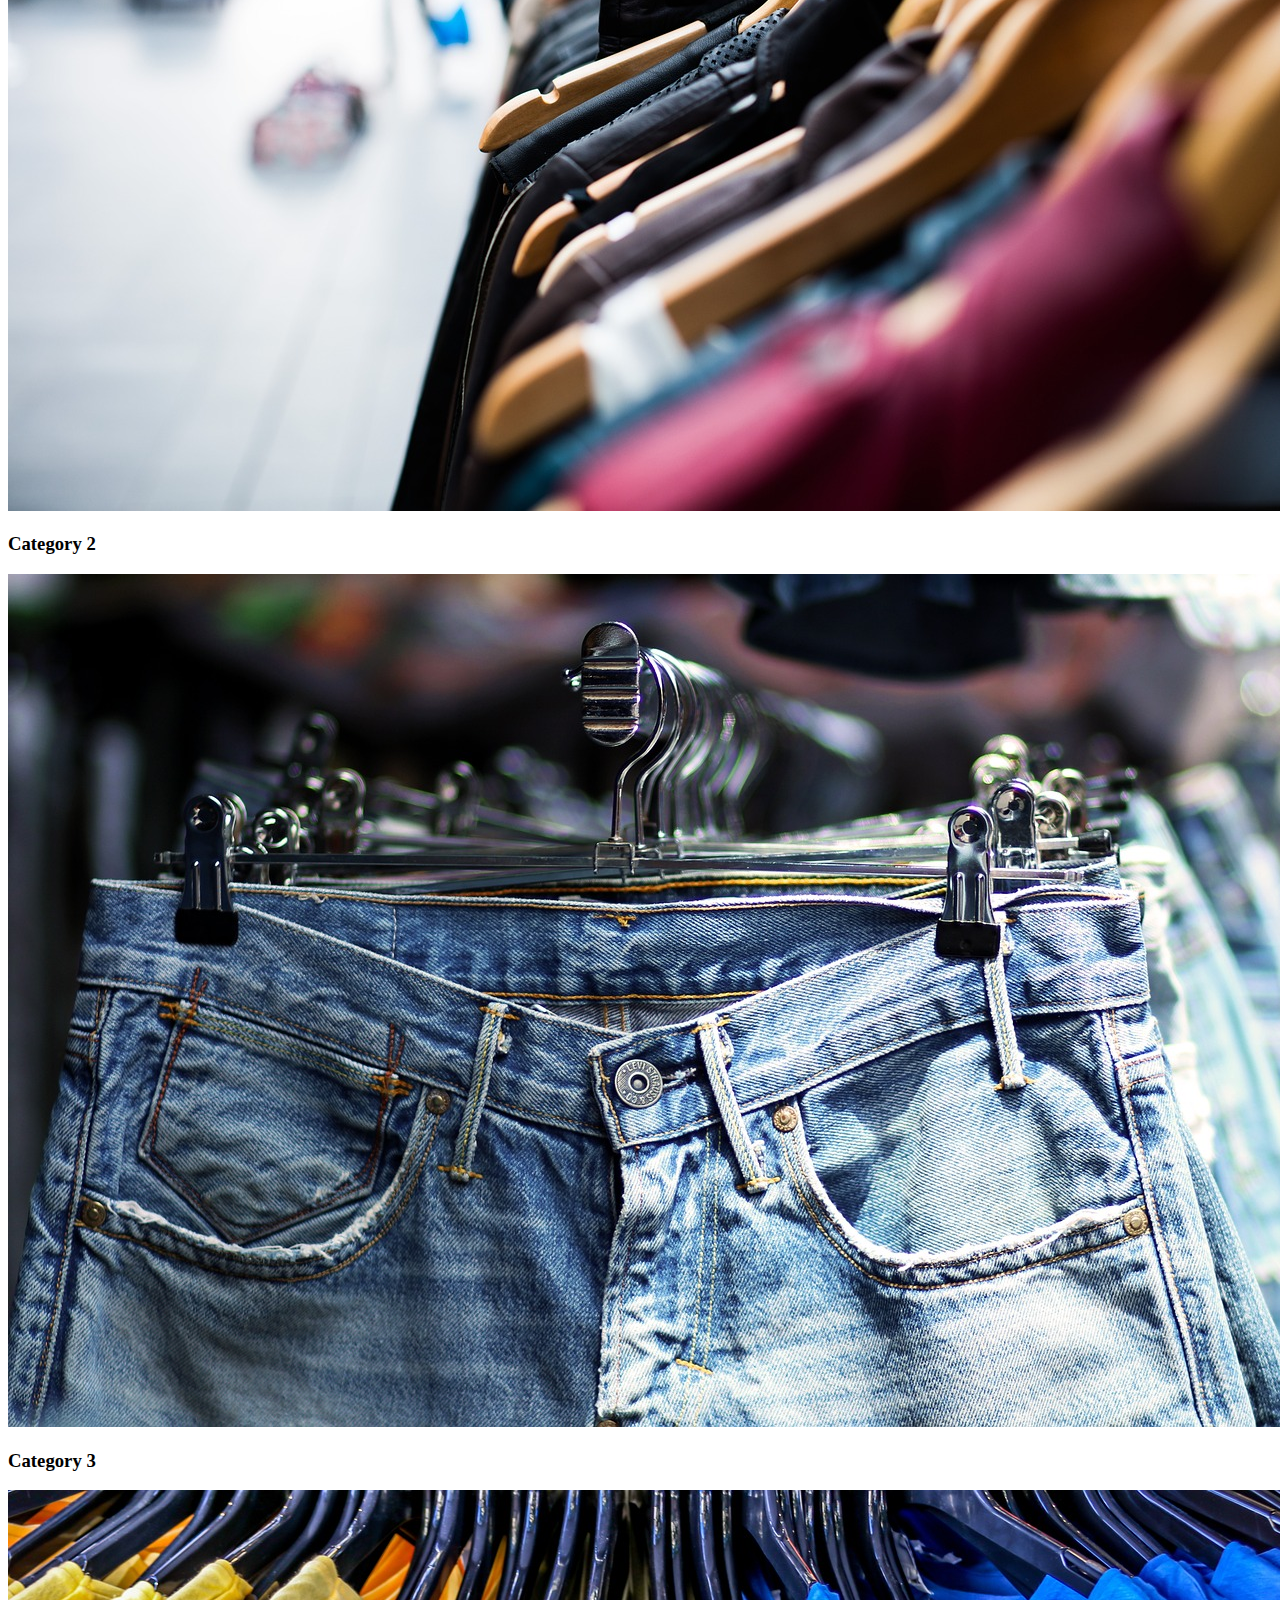
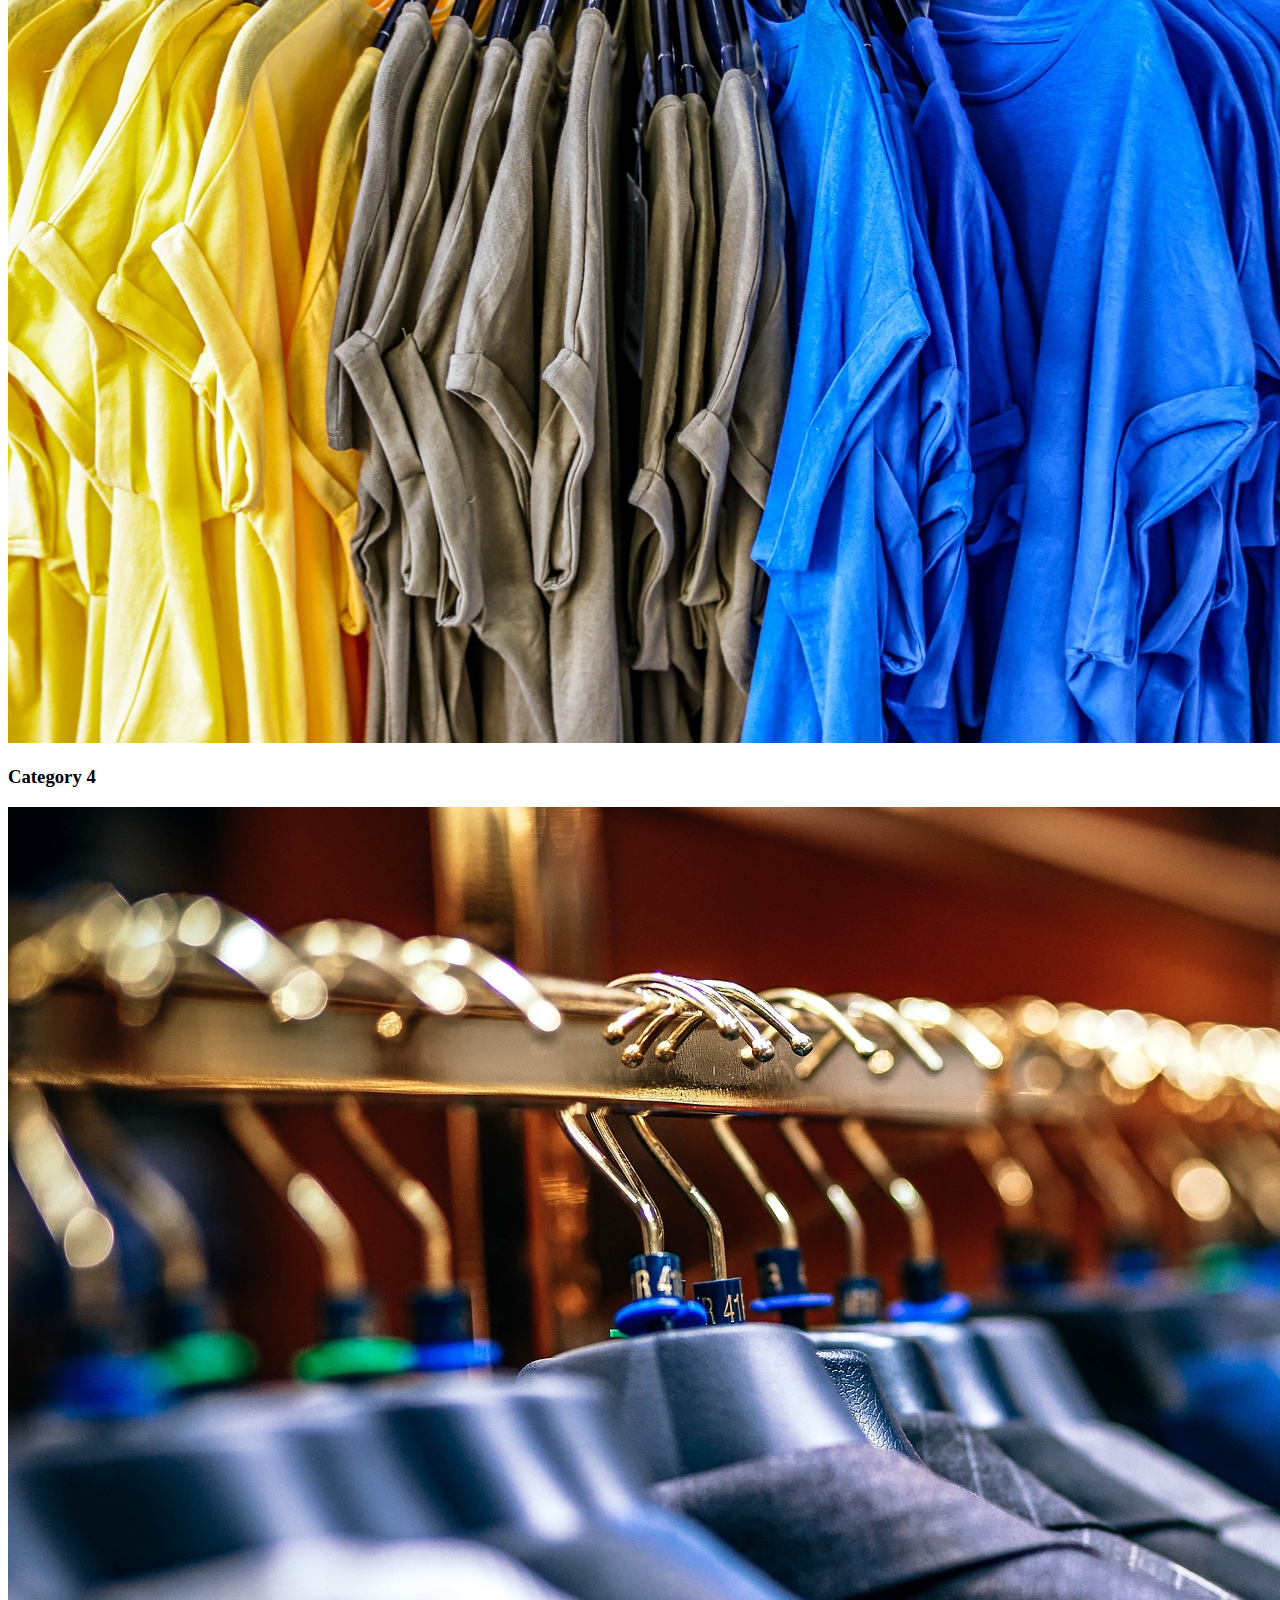
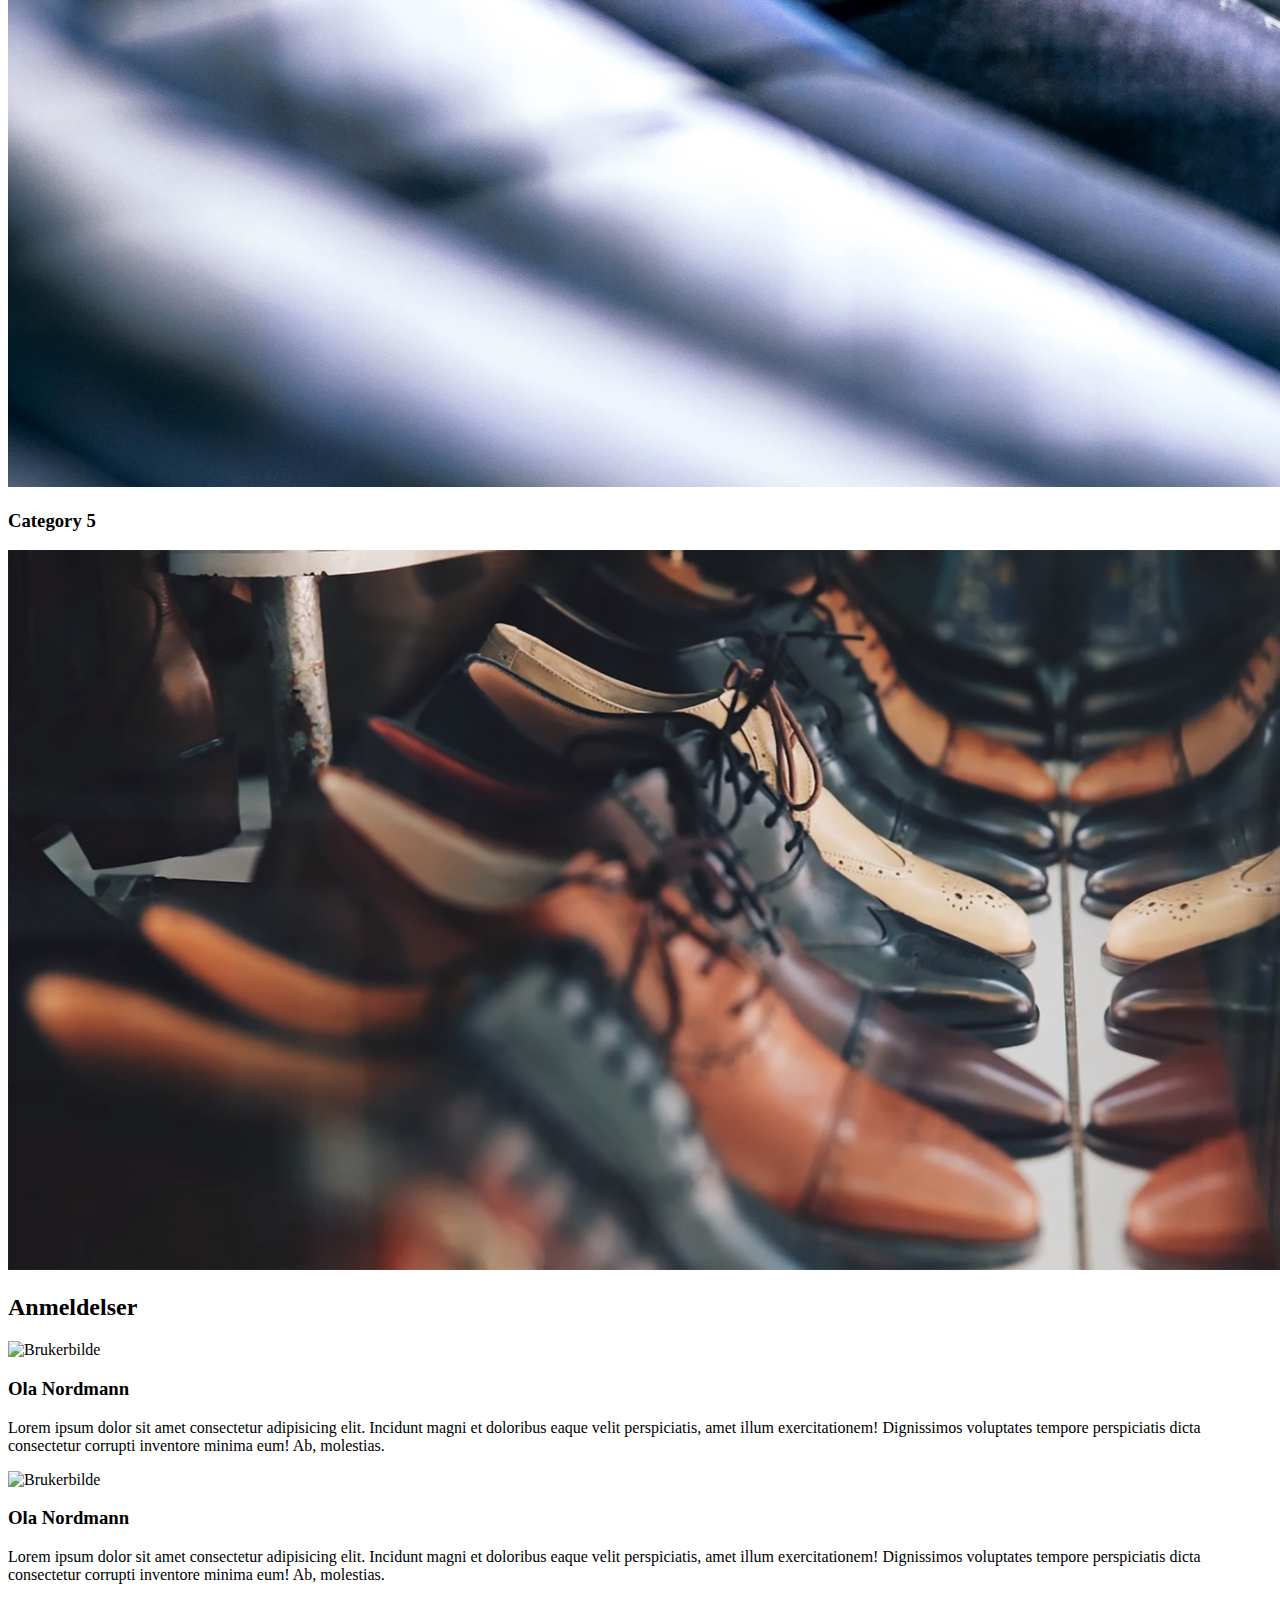
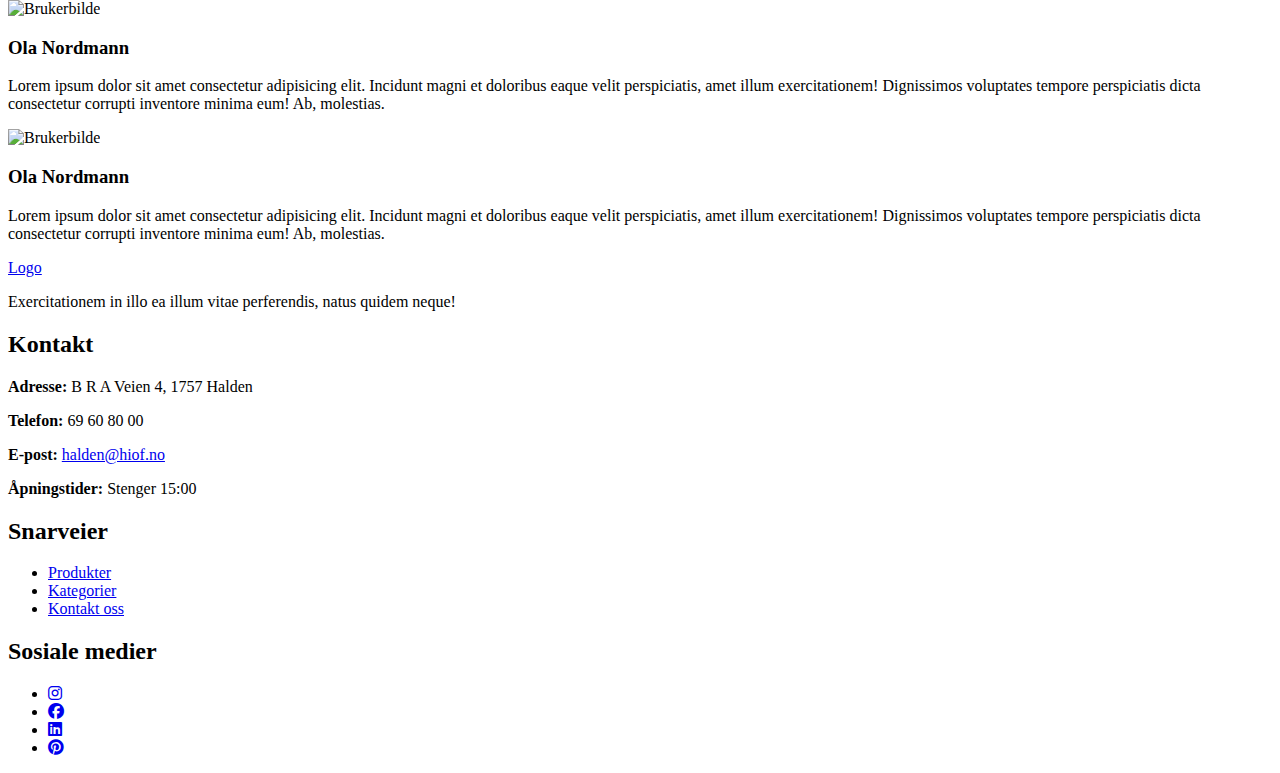
==== commit 94a7d549: "Oppdatert html + ny bilde mappe" ====
--- a/index.html
+++ b/index.html
@@ -45,54 +45,59 @@
                 <a href="#"><button>Special<br>Price</button></a>
                 <a href="#"><button>Best<br>Sellers</button></a>
             </article>
-            <article>
+            <article class="product-card-width">
                 <img src="https://picsum.photos/400" alt="Produktbilde">
                 <a href="product.html"><h3>Product name</h3></a>
                 <p>Kr 1999</p>
             </article>
-            <article>
+            <article class="product-card-width">
                 <img src="https://picsum.photos/400" alt="Produktbilde">
                 <a href="product.html"><h3>Product name</h3></a>
                 <p>Kr 1999</p>
             </article>
-            <article>
+            <article class="product-card-width">
                 <img src="https://picsum.photos/400" alt="Produktbilde">
                 <a href="product.html"><h3>Product name</h3></a>
                 <p>Kr 1999</p>
             </article>
-            <article>
+            <article class="product-card-width">
                 <img src="https://picsum.photos/400" alt="Produktbilde">
                 <a href="product.html"><h3>Product name</h3></a>
                 <p>Kr 1999</p>
             </article>
-            <article>
+            <article class="product-card-width">
                 <img src="https://picsum.photos/400" alt="Produktbilde">
                 <a href="product.html"><h3>Product name</h3></a>
                 <p>Kr 1999</p>
             </article>
-            <article>
+            <article class="product-card-width">
                 <img src="https://picsum.photos/400" alt="Produktbilde">
                 <a href="product.html"><h3>Product name</h3></a>
                 <p>Kr 1999</p>
             </article>
         </section>
-        <section id="populære-kategorier">
+        <section class="kategori-container" id="populære-kategorier">
             <h2>Våre mest populære kategorier</h2>
             <p>Oppdag det beste av det beste</p>
-            <article>
-                <h3>Category 1</h3>
+            <article class="kategori-kort kort1">
+                <h3 class="text-overlay">Category 1</h3>
+                <img src="resources/photos/hangers.jpg" alt="Photo of hanger.">
             </article>
-            <article>
-                <h3>Category 2</h3>
+            <article class="kategori-kort kort2">
+                <h3 class="text-overlay">Category 2</h3>
+                <img src="resources/photos/jeans.jpg" alt="Photo of dress.">
             </article>
-            <article>
-                <h3>Category 3</h3>
+            <article class="kategori-kort kort3">
+                <h3 class="text-overlay">Category 3</h3>
+                <img src="resources/photos/t-shirt.jpg" alt="Photo of t-shirt.">
             </article>
-            <article>
-                <h3>Category 4</h3>
+            <article class="kategori-kort kort4">
+                <h3 class="text-overlay">Category 4</h3>
+                <img src="resources/photos/dress.jpg" alt="Photo of dress.">
             </article>
-            <article>
-                <h3>Category 5</h3>
+            <article class="kategori-kort kort5">
+                <h3 class="text-overlay">Category 5</h3>
+                <img src="resources/photos/footwear.jpg" alt="Photo of footwear.">
             </article>
         </section>
         <section id="anmeldelser">
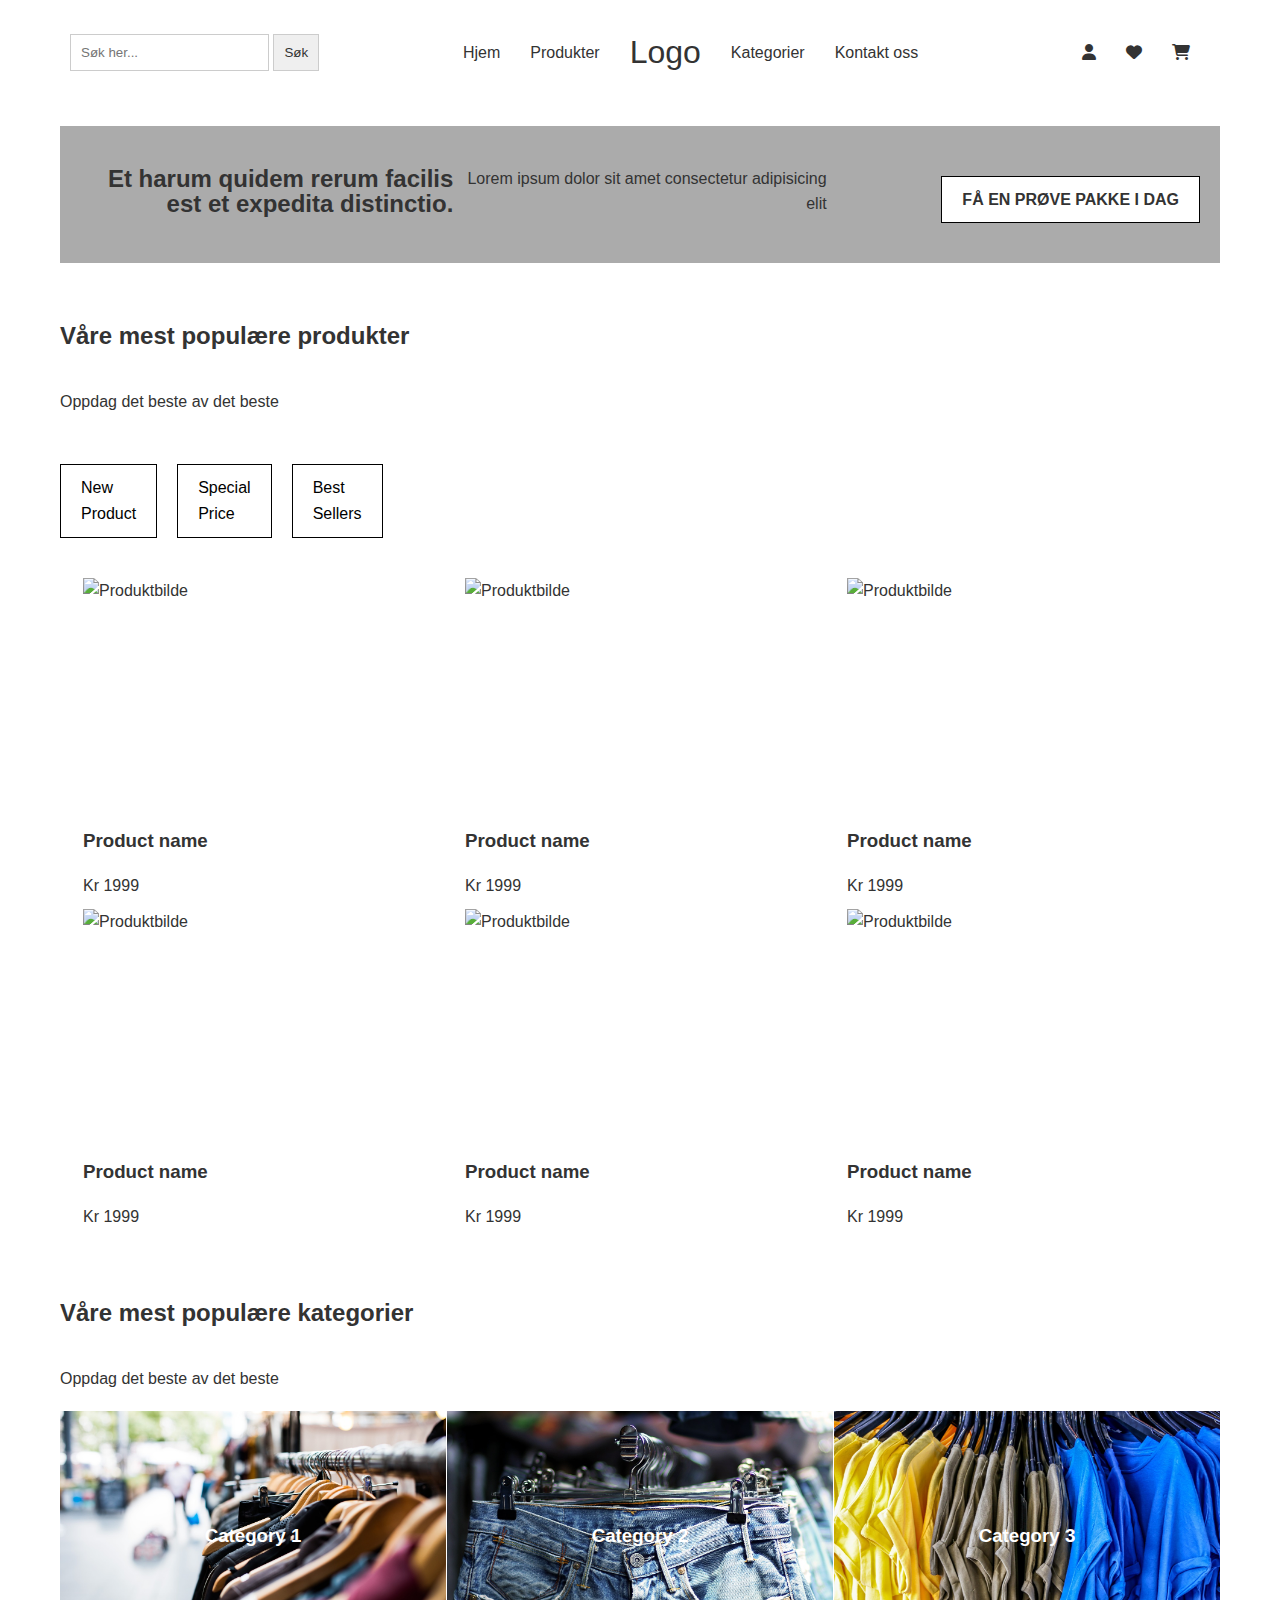
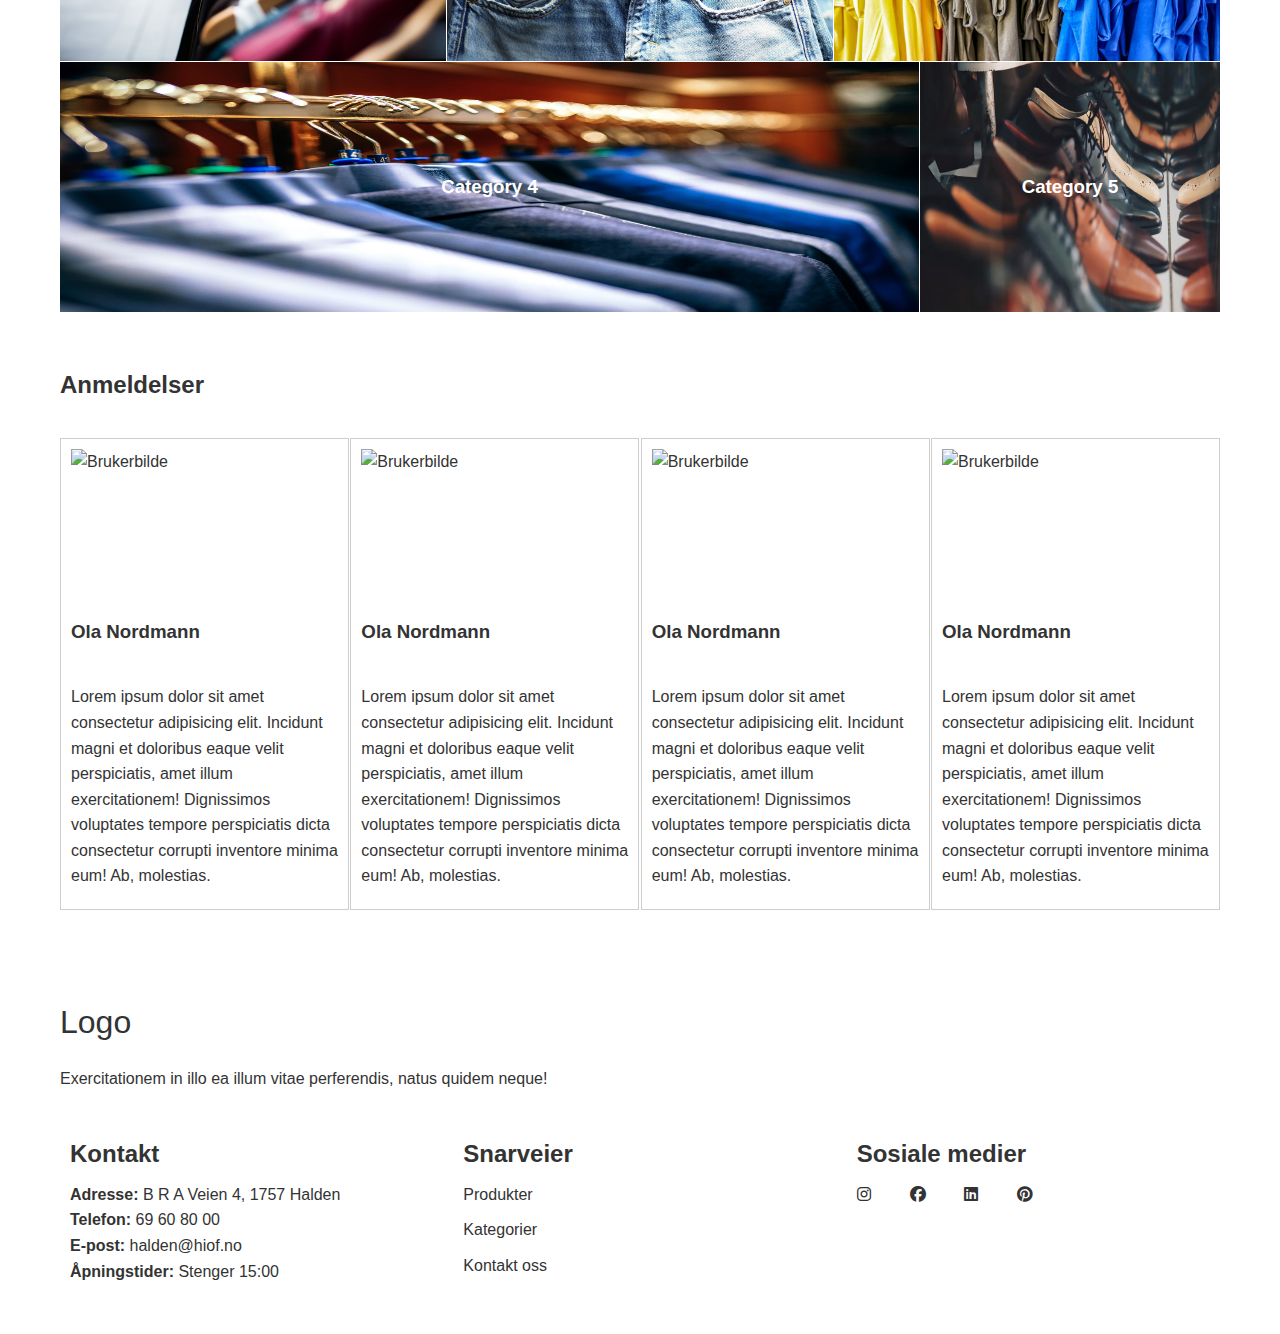
==== commit 1a3f38d1: "Oppdatert html-filer + css-fil" ====
--- a/index.html
+++ b/index.html
@@ -4,9 +4,9 @@
     <meta charset="UTF-8">
     <meta name="viewport" content="width=device-width, initial-scale=1.0">
     <title>Forside - Nettbutikk</title>
-    <link href="resources/icons/css/fontawesome.css" rel="stylesheet"/>
-    <link href="resources/icons/css/brands.css" rel="stylesheet"/>
-    <link href="resources/icons/css/solid.css" rel="stylesheet"/>
+    <link href="resources/icons/css/fontawesome.css" rel="stylesheet">
+    <link href="resources/icons/css/brands.css" rel="stylesheet">
+    <link href="resources/icons/css/solid.css" rel="stylesheet">
     <link href="resources/css/styles_2.css" rel="stylesheet">
 </head>
 <body>
@@ -41,9 +41,9 @@
             <h2>Våre mest populære produkter</h2>
             <p>Oppdag det beste av det beste</p>
             <article class="special">
-                <a href="#"><button>New<br>Product</button></a>
-                <a href="#"><button>Special<br>Price</button></a>
-                <a href="#"><button>Best<br>Sellers</button></a>
+                <a class="button" href="#">New<br>Product</a>
+                <a class="button" href="#">Special<br>Price</a>
+                <a class="button" href="#">Best<br>Sellers</a>
             </article>
             <article class="product-card-width">
                 <img src="https://picsum.photos/400" alt="Produktbilde">
@@ -100,24 +100,24 @@
                 <img src="resources/photos/footwear.jpg" alt="Photo of footwear.">
             </article>
         </section>
-        <section id="anmeldelser">
-            <h2>Anmeldelser</h2>
-            <article>
+        <section class="review-container" id="anmeldelser">
+            <h2 class="special">Anmeldelser</h2>
+            <article class="review-card1">
                 <img src="https://picsum.photos/150" alt="Brukerbilde">
                 <h3>Ola Nordmann</h3>
                 <p>Lorem ipsum dolor sit amet consectetur adipisicing elit. Incidunt magni et doloribus eaque velit perspiciatis, amet illum exercitationem! Dignissimos voluptates tempore perspiciatis dicta consectetur corrupti inventore minima eum! Ab, molestias.</p>
             </article>
-            <article>
+            <article class="review-card2">
                 <img src="https://picsum.photos/150" alt="Brukerbilde">
                 <h3>Ola Nordmann</h3>
                 <p>Lorem ipsum dolor sit amet consectetur adipisicing elit. Incidunt magni et doloribus eaque velit perspiciatis, amet illum exercitationem! Dignissimos voluptates tempore perspiciatis dicta consectetur corrupti inventore minima eum! Ab, molestias.</p>
             </article>
-            <article>
+            <article class="review-card3">
                 <img src="https://picsum.photos/150" alt="Brukerbilde">
                 <h3>Ola Nordmann</h3>
                 <p>Lorem ipsum dolor sit amet consectetur adipisicing elit. Incidunt magni et doloribus eaque velit perspiciatis, amet illum exercitationem! Dignissimos voluptates tempore perspiciatis dicta consectetur corrupti inventore minima eum! Ab, molestias.</p>
             </article>
-            <article>
+            <article class="review-card4">
                 <img src="https://picsum.photos/150" alt="Brukerbilde">
                 <h3>Ola Nordmann</h3>
                 <p>Lorem ipsum dolor sit amet consectetur adipisicing elit. Incidunt magni et doloribus eaque velit perspiciatis, amet illum exercitationem! Dignissimos voluptates tempore perspiciatis dicta consectetur corrupti inventore minima eum! Ab, molestias.</p>
@@ -133,10 +133,10 @@
         <section id="kontakt" class="footer-content">
             <h2>Kontakt</h2>
             <section>
-                <p><strong>Adresse:</strong> B R A Veien 4, 1757 Halden</p>
-                <p><strong>Telefon:</strong> 69 60 80 00</p>
-                <p><strong>E-post:</strong> <a href="mailto:halden@hiof.no">halden@hiof.no</a></p>
-                <p><strong>Åpningstider:</strong> Stenger 15:00</p>
+                <p class="margin-remove"><strong>Adresse:</strong> B R A Veien 4, 1757 Halden</p>
+                <p class="margin-remove"><strong>Telefon:</strong> 69 60 80 00</p>
+                <p class="margin-remove"><strong>E-post:</strong> <a href="mailto:halden@hiof.no">halden@hiof.no</a></p>
+                <p class="margin-remove"><strong>Åpningstider:</strong> Stenger 15:00</p>
             </section>
         </section>
         <section class="footer-content">
--- a/resources/css/styles_2.css
+++ b/resources/css/styles_2.css
@@ -0,0 +1,623 @@
+* {
+    box-sizing: border-box;
+    margin: 0;
+    padding: 0;
+    font-family: 'Segoe UI', Tahoma, Geneva, Verdana, sans-serif;
+    color: #333;
+}
+
+body {
+    display: grid;
+    grid-template-rows: 1fr auto auto;
+    min-height: 100vh;
+    line-height: 1.6rem;
+}
+
+a {
+    text-decoration: none;
+    color: inherit;
+}
+
+
+
+
+
+
+header {
+    display: flex;
+    flex-wrap: wrap;
+    align-items: flex-start;
+    padding: 20px;
+    max-width: 100%;
+}
+
+
+header form {
+    gap: 10px;
+    padding: 10px;
+    width: 100%;
+}
+
+header input[type="text"], 
+header button {
+    padding: 10px;
+    border: 1px solid #ccc;
+}
+
+header nav ul,
+header ul {
+    list-style-type: none;
+    display: flex;
+    flex-direction: column;
+    gap: 10px;
+    padding: 10px;
+    width: 100%;
+}
+
+header nav ul li,
+header ul li {
+    display: inline-block;
+    margin-right: 20px;
+}
+
+
+
+
+
+
+
+main {
+    padding: 20px;
+    max-width: 100%;
+    margin: auto;
+    align-items: center;
+}
+
+main section {
+    margin-bottom: 40px;
+}
+
+main section h2 {
+    margin-bottom: 20px;
+}
+
+main section img {
+    background-color: inherit;
+}
+
+main section article img {
+    max-width: 100%;
+    height: 250px;
+    width: 100%;
+}
+
+
+
+
+
+footer {
+    padding: 20px;
+    max-width: 100%;
+    margin: auto;
+}
+
+footer section {
+    margin-bottom: 20px;
+}
+
+footer ul {
+    list-style-type: none;
+    padding: 0;
+}
+
+footer ul li {
+    margin-bottom: 10px;
+}
+
+
+
+
+
+/*DETTE SKAL ORGANISERERES!!!!!!!*/
+.logo-size {
+    font-size: xx-large;
+    margin-top: 10px;
+    margin-bottom: 10px;
+}
+
+.breadcrumb {
+    padding: 5px;
+    list-style: none;
+    background-color: white;
+    display: inline-block;
+}
+
+.breadcrumb li {
+    display: inline;
+    font-size: 18px;
+}
+
+.breadcrumb li + li:before {
+    padding: 8px;
+    color: black;
+    content: ">";
+}
+
+.breadcrumb li a {
+    color: black;
+    text-decoration: none;
+}
+
+.breadcrumb li a:hover {
+    color: #656b7a;
+}
+
+
+
+
+.icons {
+    display: inline-block;
+}
+
+.fix-width {
+    width: 100%;
+}
+
+.banner {
+    padding: 20px;
+    background-color: #ababab;
+    text-align: right;
+}
+
+.button {
+    display: inline-block;
+    padding: 10px 20px;
+    background-color: #fff;
+    color: #000;
+    border: 1px solid #000;
+    margin-top: 10px;
+}
+
+.product-img {
+    display: inline-block;
+    margin-bottom: 10px;
+    width: 100%;
+}
+
+.product-img img {
+    max-width: 400px;
+    min-width: 150px;
+    width: 100%;
+    height: auto;
+    align-items: center;
+}
+
+.product-img h1, h2 {
+    margin-bottom: 15px;
+}
+
+.inline-block-left {
+    display: inline-block;
+    text-align: left;
+    padding-right: 190px;
+    margin-top: 15px;
+    margin-bottom: 30px;
+}
+
+.inline-block {
+    display: inline-block;
+    margin-top: 15px;
+    margin-bottom: 30px;
+}
+
+.space-paragraph {
+    margin-bottom: 10px;
+}
+
+.form-container {
+    display: inline-block;
+    width: 100%;
+}
+
+.form-container label {
+    margin-top: 10px;
+}
+
+.form-container input[type="text"],
+.form-container input[type="date"] {
+    width: 100%;
+    padding: 10px;
+    margin-top: 5px;
+    border: 1px solid #ccc;
+    border-radius: 5px;
+}
+
+.form-container button {
+    margin-top: 15px;
+    padding: 10px;
+    border: none;
+    border-radius: 5px;
+    background-color: #3b3d3b;
+    color: white;
+    cursor: pointer;
+}
+
+.form-container button[type="reset"] {
+    background-color: inherit;
+    color: black;
+}
+
+.radio-group {
+    display: inline-block;
+    margin-top: 10px;
+    width: 100%;
+}
+
+.radio-group label {
+    margin-right: 15px;
+}
+
+.form-container input[type="checkbox"] {
+    margin-right: 5px;
+}
+
+.form-container p {
+    margin-top: 20px;
+    margin-bottom: 10px;
+}
+
+#space-headline {
+    margin-bottom: 50px;
+}
+
+#product-name {
+    margin-bottom: 20px;
+    margin-top: 20px;
+}
+
+#product-name h2,
+#product-name a,
+#product-name p {
+    padding: 5px;
+    margin: 10px;
+}
+
+#product-name a {
+    text-decoration: underline;
+    color: #656b7a;
+}
+
+#populære-produkter article {
+    display: block;
+}
+
+#populære-kategorier article {
+    display: flex;
+    flex-direction: column;
+    align-items: center;
+    justify-content: center;
+    width: 100%;
+    gap: 10px;
+}
+
+#anmeldelser article {
+    border: 1px solid #cecece;
+    padding: 10px;
+    margin-bottom: 10px;
+}
+
+#anmeldelser article img {
+    max-width: 150px;
+    height: 150px;
+}
+
+#populære-produkter article button {
+    display: inline-block;
+    border: 1px solid #000;
+    background: none;
+    padding: 10px 20px;
+}
+
+#kontakt address {
+    font-style: normal;
+}
+
+
+
+
+
+.kategori-container {
+    display: flex;
+    flex-direction: column;
+    align-items: center;
+}
+
+.kategori-kort {
+    background-size: cover;
+    background-position: center;
+    max-width: 100%;
+    height: auto;
+}
+
+.text-overlay {
+    position: absolute;
+    color: white;
+    text-align: center;
+    justify-content: center;
+}
+
+.special {
+    margin-bottom: 20px;
+    margin-top: 20px;
+}
+
+
+
+
+@media (min-width: 768px) {
+    body {
+        display: grid;
+        grid-template-columns: repeat(5, 1fr);
+        grid-template-rows: auto 1fr auto;
+        grid-column-gap: 0px;
+        grid-row-gap: 0px;
+        min-height: 100vh;
+        max-width: 1200px;
+        margin: 0 auto;
+    }
+
+
+    header, main, footer {
+        align-items: center;
+    }
+
+
+    header {
+        grid-area: 1 / 1 / 2 / 6;
+        justify-content: space-between;
+    }
+
+    header form {
+        width: auto;
+    }
+    
+    
+    header nav ul, 
+    header ul {
+        flex-direction: row;
+        width: auto;
+        align-items: center;
+    }
+
+
+
+
+
+
+
+
+    main {
+        grid-area: 2 / 1 / 4 / 6;
+        width: 100%;
+    }
+
+    main section article p {
+        margin-bottom: 10px;
+    }
+
+    main section {
+        display: flex;
+        flex-direction: row;
+        width: 100%;
+    }
+
+    main section h2, p {
+        width: 100%;
+        margin-top: 20px;
+        margin-bottom: 20px;
+    }
+
+    #populære-produkter article,
+    #populære-kategorier article,
+    main section article {
+        display: flex;
+        flex-wrap: wrap;
+        align-items: center;
+    }
+
+    #populære-produkter {
+        display: flex;
+        flex-wrap: wrap;
+        justify-content: center;
+    }
+
+    #populære-kategorier {
+        display: flex;
+        flex-wrap: wrap;
+        align-items: center;
+        padding: 0;
+    }
+
+    #populære-kategorier article {
+        flex: 1 1 45%;
+    }
+
+    .product-img {
+        display: flex;
+        flex-direction: row;
+    }
+
+    .product-img-2 {
+        display: flex;
+        flex-direction: column;
+        justify-content: center;
+    }
+
+    #horizontal {
+        display: flex;
+        flex-direction: row;
+        max-width: 50%;
+        justify-content: space-between;
+    }
+
+    .special {
+        width: 100%;
+        justify-content: flex-start;
+        gap: 20px;
+        margin-bottom: 40px;
+    }
+
+    .product-card-width {
+        width: 350px;
+        margin-left: 1rem;
+        margin-right: 1rem;
+    }
+
+    .product-card-width img {
+        width: 100%;
+    }
+
+    .kategori-container {
+        flex-direction: row;
+        flex-wrap: wrap;
+        justify-content: space-between;
+    }
+
+    .kort1, .kort2, .kort3 {
+        max-width: 386px;
+    }
+
+    .kort4 {
+        max-width: 864px;
+        margin-top: 1px;
+    }
+
+    .kort5 {
+        max-width: 300px;
+        margin-top: 1px;
+        margin-left: 1px;
+    }
+
+    .text-overlay {
+        position: absolute;
+        color: white;
+        text-align: center;
+    }
+
+    .review-container {
+        display: flex;
+        flex-wrap: wrap;
+        justify-content: space-between;
+        flex-direction: row;
+        width: 100%;
+    }
+
+    .review-card1, .review-card2, .review-card3, .review-card4 {
+        max-width: 289px;
+        gap: 20px;
+    }
+
+    .breadcrumb {
+        width: 100%;
+    }
+
+    #product-name {
+        align-content: flex-start;
+        max-width: 440px;
+        margin-top: 0;
+    }
+
+    .picture-container {
+        max-width: 700px;
+    }
+
+    #picture1 {
+        max-width: 483px;
+        margin-right: 60px;
+    }
+
+    #picture2, #picture3, #picture4 {
+        max-width: 160px;
+        margin-top: 1px;
+        margin-right: 1px;
+    }
+
+    .fix-width {
+        width: 100%;
+        margin-top: 100px;
+        margin-bottom: 30px;
+    }
+
+    .flex-container {
+        display: flex;
+        flex-wrap: wrap;
+    }
+
+    .flex-container h1, h2 {
+        width: 100%;
+    }
+
+    .shopping-bag {
+        display: flex;
+        flex-direction: column;
+    }
+
+    .shopping-bag img {
+        max-width: 200px;
+        max-height: 250px;
+        margin-bottom: 20px;
+        margin-right: 40px;
+    }
+
+    .margin-remove {
+        margin-top: 0;
+        margin-bottom: 0;
+        width: auto;
+    }
+
+    .border-line {
+        border: 2px solid #cecece;
+    }
+
+    .flex-container-checkout {
+        display: flex;
+        flex-direction: column;
+        width: 100%;
+    }
+
+
+
+
+
+
+
+
+
+    footer {
+        display: grid;
+        grid-template-columns: repeat(3, 1fr);
+        grid-template-rows: auto auto;
+        grid-area: 4 / 1 / 5 / 13;
+        gap: 20px;
+        width: 100%;
+    }
+
+    .footer-section {
+        grid-column: 1 / -1; 
+        text-align: left;
+    }
+
+    .footer-section,
+    .footer-content {
+        display: flex;
+        flex-direction: column;
+        margin-bottom: 0;
+    }
+
+    .footer-content {
+        padding: 10px;
+        text-align: left;
+        height: 100%;
+    }
+
+}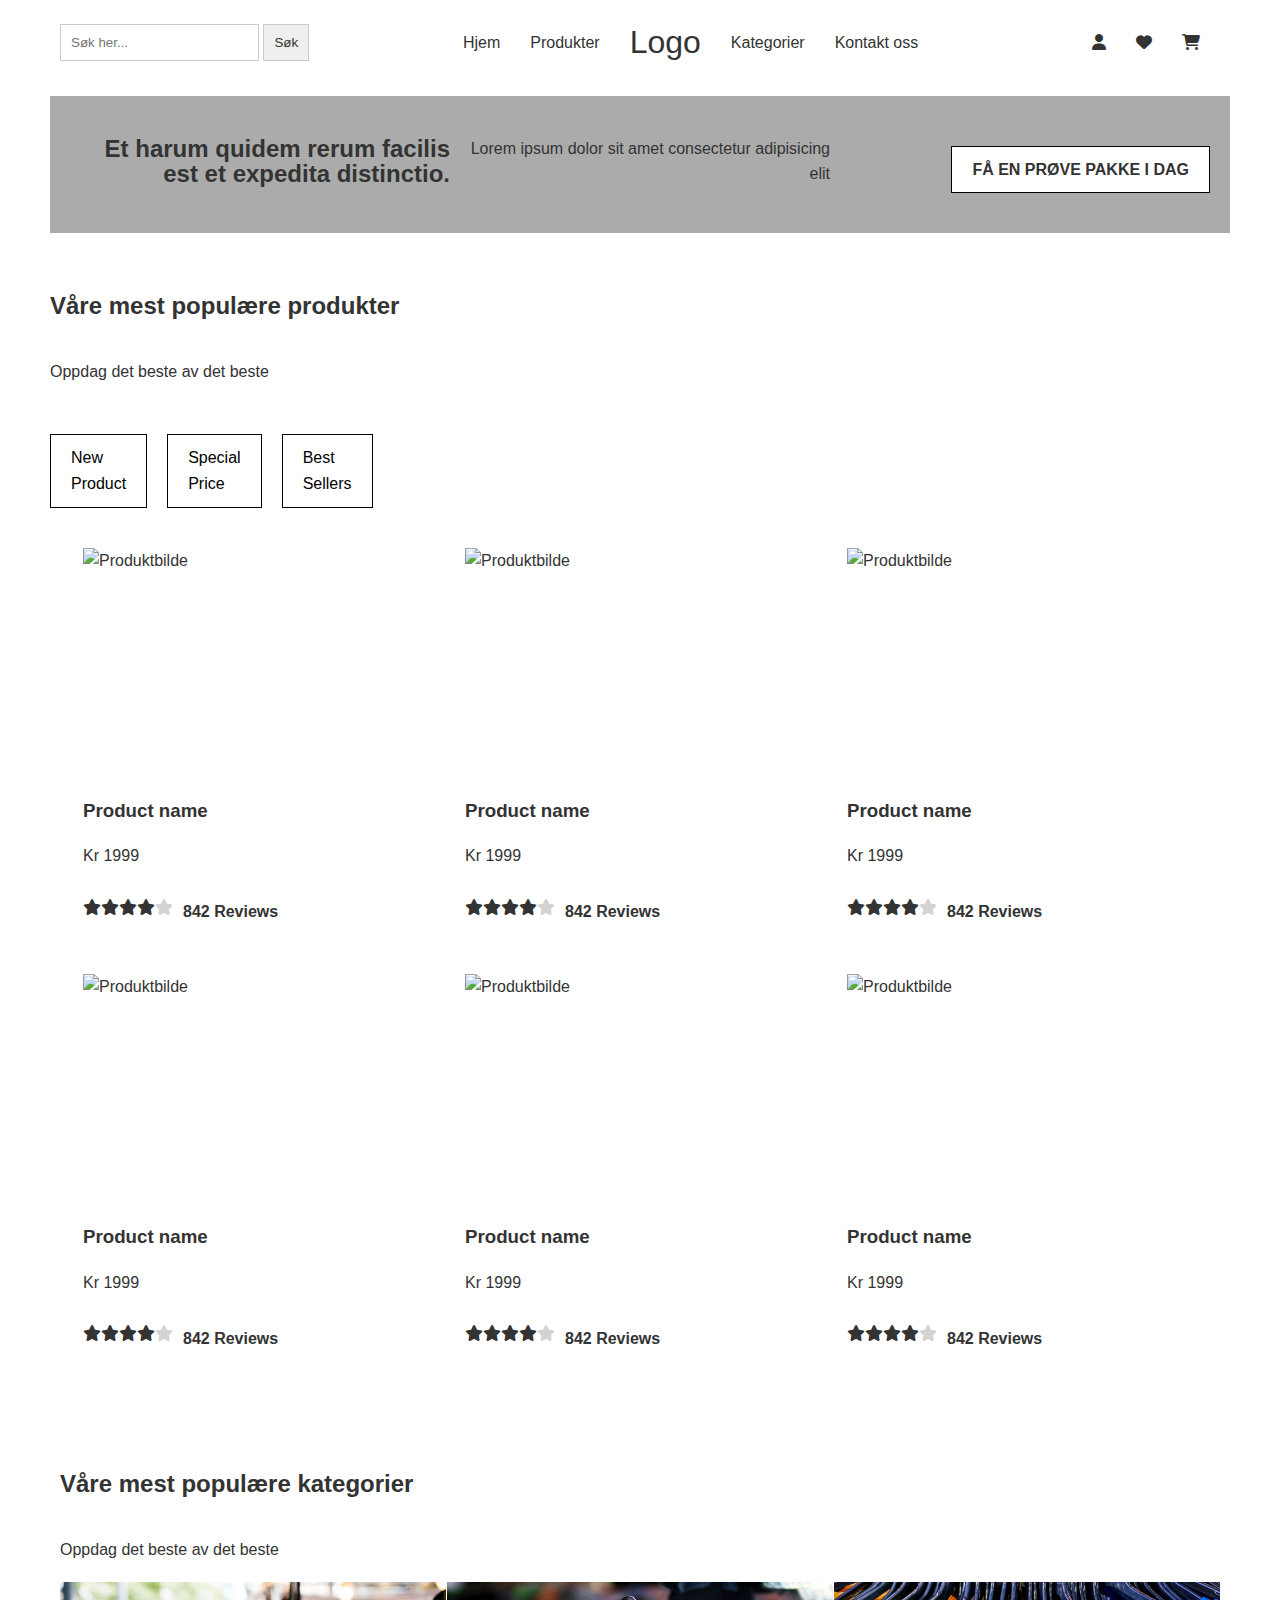
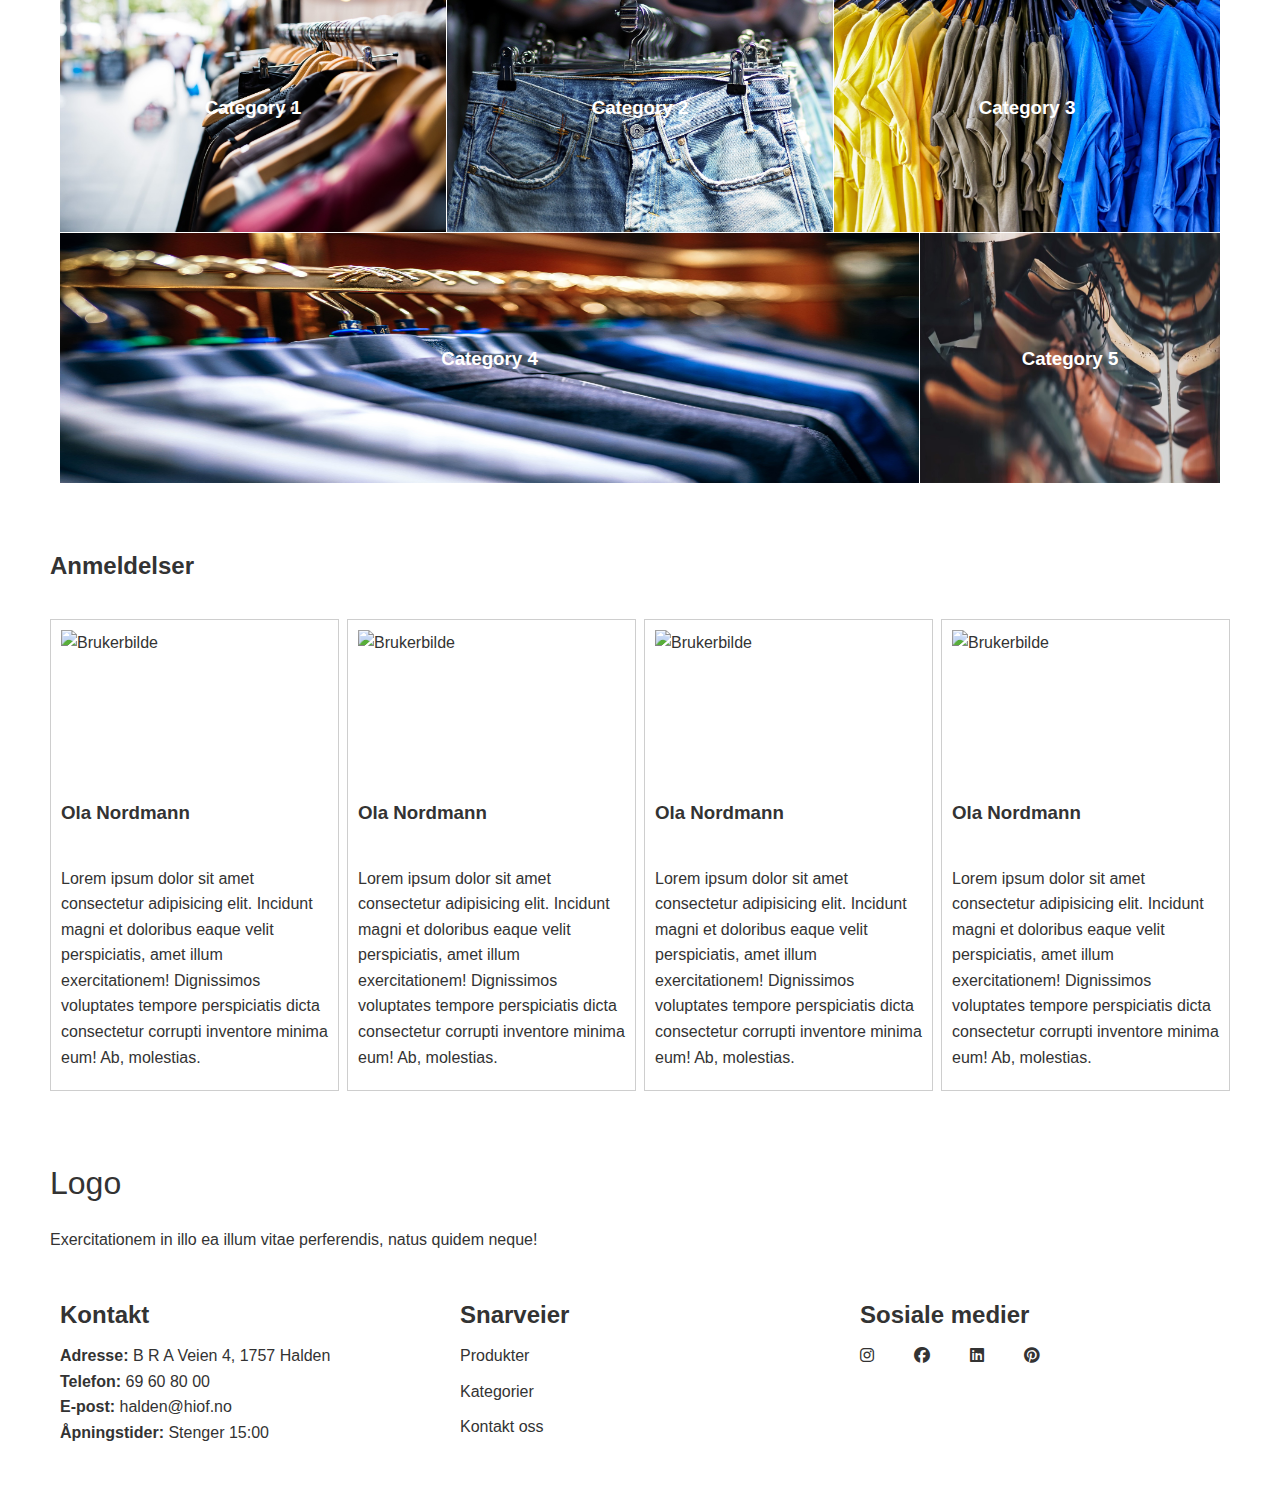
==== commit ffc34ced: "Oppdatert html + css." ====
--- a/index.html
+++ b/index.html
@@ -49,31 +49,79 @@
                 <img src="https://picsum.photos/400" alt="Produktbilde">
                 <a href="product.html"><h3>Product name</h3></a>
                 <p>Kr 1999</p>
-            </article>
-            <article class="product-card-width">
-                <img src="https://picsum.photos/400" alt="Produktbilde">
-                <a href="product.html"><h3>Product name</h3></a>
-                <p>Kr 1999</p>
-            </article>
-            <article class="product-card-width">
-                <img src="https://picsum.photos/400" alt="Produktbilde">
-                <a href="product.html"><h3>Product name</h3></a>
-                <p>Kr 1999</p>
-            </article>
-            <article class="product-card-width">
-                <img src="https://picsum.photos/400" alt="Produktbilde">
-                <a href="product.html"><h3>Product name</h3></a>
-                <p>Kr 1999</p>
-            </article>
-            <article class="product-card-width">
-                <img src="https://picsum.photos/400" alt="Produktbilde">
-                <a href="product.html"><h3>Product name</h3></a>
-                <p>Kr 1999</p>
-            </article>
-            <article class="product-card-width">
-                <img src="https://picsum.photos/400" alt="Produktbilde">
-                <a href="product.html"><h3>Product name</h3></a>
-                <p>Kr 1999</p>
+                <section class="flex-reviews">
+                    <i class="fa-solid fa-star"></i>
+                    <i class="fa-solid fa-star"></i>
+                    <i class="fa-solid fa-star"></i>
+                    <i class="fa-solid fa-star"></i>
+                    <i class="fa-regular fa-star"></i>
+                    <p><strong>842 Reviews</strong></p>
+                </section>
+            </article>
+            <article class="product-card-width">
+                <img src="https://picsum.photos/400" alt="Produktbilde">
+                <a href="product.html"><h3>Product name</h3></a>
+                <p>Kr 1999</p>
+                <section class="flex-reviews">
+                    <i class="fa-solid fa-star"></i>
+                    <i class="fa-solid fa-star"></i>
+                    <i class="fa-solid fa-star"></i>
+                    <i class="fa-solid fa-star"></i>
+                    <i class="fa-regular fa-star"></i>
+                    <p><strong>842 Reviews</strong></p>
+                </section>
+            </article>
+            <article class="product-card-width">
+                <img src="https://picsum.photos/400" alt="Produktbilde">
+                <a href="product.html"><h3>Product name</h3></a>
+                <p>Kr 1999</p>
+                <section class="flex-reviews">
+                    <i class="fa-solid fa-star"></i>
+                    <i class="fa-solid fa-star"></i>
+                    <i class="fa-solid fa-star"></i>
+                    <i class="fa-solid fa-star"></i>
+                    <i class="fa-regular fa-star"></i>
+                    <p><strong>842 Reviews</strong></p>
+                </section>
+            </article>
+            <article class="product-card-width">
+                <img src="https://picsum.photos/400" alt="Produktbilde">
+                <a href="product.html"><h3>Product name</h3></a>
+                <p>Kr 1999</p>
+                <section class="flex-reviews">
+                    <i class="fa-solid fa-star"></i>
+                    <i class="fa-solid fa-star"></i>
+                    <i class="fa-solid fa-star"></i>
+                    <i class="fa-solid fa-star"></i>
+                    <i class="fa-regular fa-star"></i>
+                    <p><strong>842 Reviews</strong></p>
+                </section>
+            </article>
+            <article class="product-card-width">
+                <img src="https://picsum.photos/400" alt="Produktbilde">
+                <a href="product.html"><h3>Product name</h3></a>
+                <p>Kr 1999</p>
+                <section class="flex-reviews">
+                    <i class="fa-solid fa-star"></i>
+                    <i class="fa-solid fa-star"></i>
+                    <i class="fa-solid fa-star"></i>
+                    <i class="fa-solid fa-star"></i>
+                    <i class="fa-regular fa-star"></i>
+                    <p><strong>842 Reviews</strong></p>
+                </section>
+            </article>
+            <article class="product-card-width">
+                <img src="https://picsum.photos/400" alt="Produktbilde">
+                <a href="product.html"><h3>Product name</h3></a>
+                <p>Kr 1999</p>
+                <section class="flex-reviews">
+                    <i class="fa-solid fa-star"></i>
+                    <i class="fa-solid fa-star"></i>
+                    <i class="fa-solid fa-star"></i>
+                    <i class="fa-solid fa-star"></i>
+                    <i class="fa-regular fa-star"></i>
+                    <p><strong>842 Reviews</strong></p>
+                </section>
             </article>
         </section>
         <section class="kategori-container" id="populære-kategorier">
--- a/resources/css/styles_2.css
+++ b/resources/css/styles_2.css
@@ -27,7 +27,7 @@
     display: flex;
     flex-wrap: wrap;
     align-items: flex-start;
-    padding: 20px;
+    padding: 10px;
     max-width: 100%;
 }
 
@@ -67,7 +67,7 @@
 
 
 main {
-    padding: 20px;
+    padding: 10px;
     max-width: 100%;
     margin: auto;
     align-items: center;
@@ -96,7 +96,7 @@
 
 
 footer {
-    padding: 20px;
+    padding: 10px;
     max-width: 100%;
     margin: auto;
 }
@@ -214,6 +214,11 @@
     margin-bottom: 10px;
 }
 
+.space-margin-top-bottom {
+    margin-top: 20px;
+    margin-bottom: 20px;
+}
+
 .form-container {
     display: inline-block;
     width: 100%;
@@ -226,7 +231,7 @@
 .form-container input[type="text"],
 .form-container input[type="date"] {
     width: 100%;
-    padding: 10px;
+    padding: 20px;
     margin-top: 5px;
     border: 1px solid #ccc;
     border-radius: 5px;
@@ -234,7 +239,7 @@
 
 .form-container button {
     margin-top: 15px;
-    padding: 10px;
+    padding: 20px;
     border: none;
     border-radius: 5px;
     background-color: #3b3d3b;
@@ -349,6 +354,53 @@
 .special {
     margin-bottom: 20px;
     margin-top: 20px;
+}
+
+fieldset {
+    border: none;
+}
+
+.styling-delivery {
+    padding: 20px;
+}
+
+.delivery-color {
+    color: #989898;
+}
+
+.border-line {
+    border: 2px solid #cecece;
+}
+
+.payment button {
+    margin-top: 15px;
+    padding: 20px;
+    border: none;
+    border-radius: 5px;
+    background-color: #3b3d3b;
+    color: white;
+    cursor: pointer;
+}
+
+.payment-font {
+    font-size: x-large;
+    font-weight: bold;
+}
+
+.border-shopping {
+    border: 1px solid #ccc;
+    margin: 20px 0;
+    padding: 20px;
+}
+
+.fa-regular.fa-star {
+    color: lightgray;
+    margin-right: 10px;
+}
+
+.flex-reviews {
+    display: flex;
+    align-items: center;
 }
 
 
@@ -435,7 +487,7 @@
         display: flex;
         flex-wrap: wrap;
         align-items: center;
-        padding: 0;
+        padding: 10px;
     }
 
     #populære-kategorier article {
@@ -548,6 +600,14 @@
         margin-bottom: 30px;
     }
 
+    .fix-width2 {
+        width: 100%;
+    }
+
+    .fix-width3 {
+        width: auto;
+    }
+
     .flex-container {
         display: flex;
         flex-wrap: wrap;
@@ -558,6 +618,16 @@
     }
 
     .shopping-bag {
+        display: flex;
+        flex-direction: column;
+    }
+
+    .shopping-bag-product-item {
+        display: flex;
+        align-items: center;
+    }
+
+    .shopping-bag figcaption {
         display: flex;
         flex-direction: column;
     }
@@ -583,6 +653,59 @@
         display: flex;
         flex-direction: column;
         width: 100%;
+    }
+
+    .form-container-first {
+        display: grid;
+        grid-template-columns: 1fr 1fr;
+        gap: 10px;
+    }
+
+    fieldset {
+        border: none;
+    }
+
+    .full-width {
+        grid-column: 1 / -1;
+    }
+
+    fieldset .full-width {
+        width: 100%;
+    }
+
+    .styling-delivery {
+        padding: 20px;
+    }
+
+    .delivery-color {
+        color: #989898;
+    }
+
+    .flex-payment {
+        justify-content: center;
+        flex-direction: column;
+    }
+
+    .payment button {
+        margin-top: 15px;
+        padding: 20px;
+        border: none;
+        border-radius: 5px;
+        background-color: #3b3d3b;
+        color: white;
+        cursor: pointer;
+        width: 100%;
+    }
+
+    .payment-font {
+        font-size: x-large;
+        font-weight: bold;
+    }
+
+    .border-shopping {
+        border: 1px solid #ccc;
+        margin: 20px 0;
+        padding: 20px;
     }
 
 
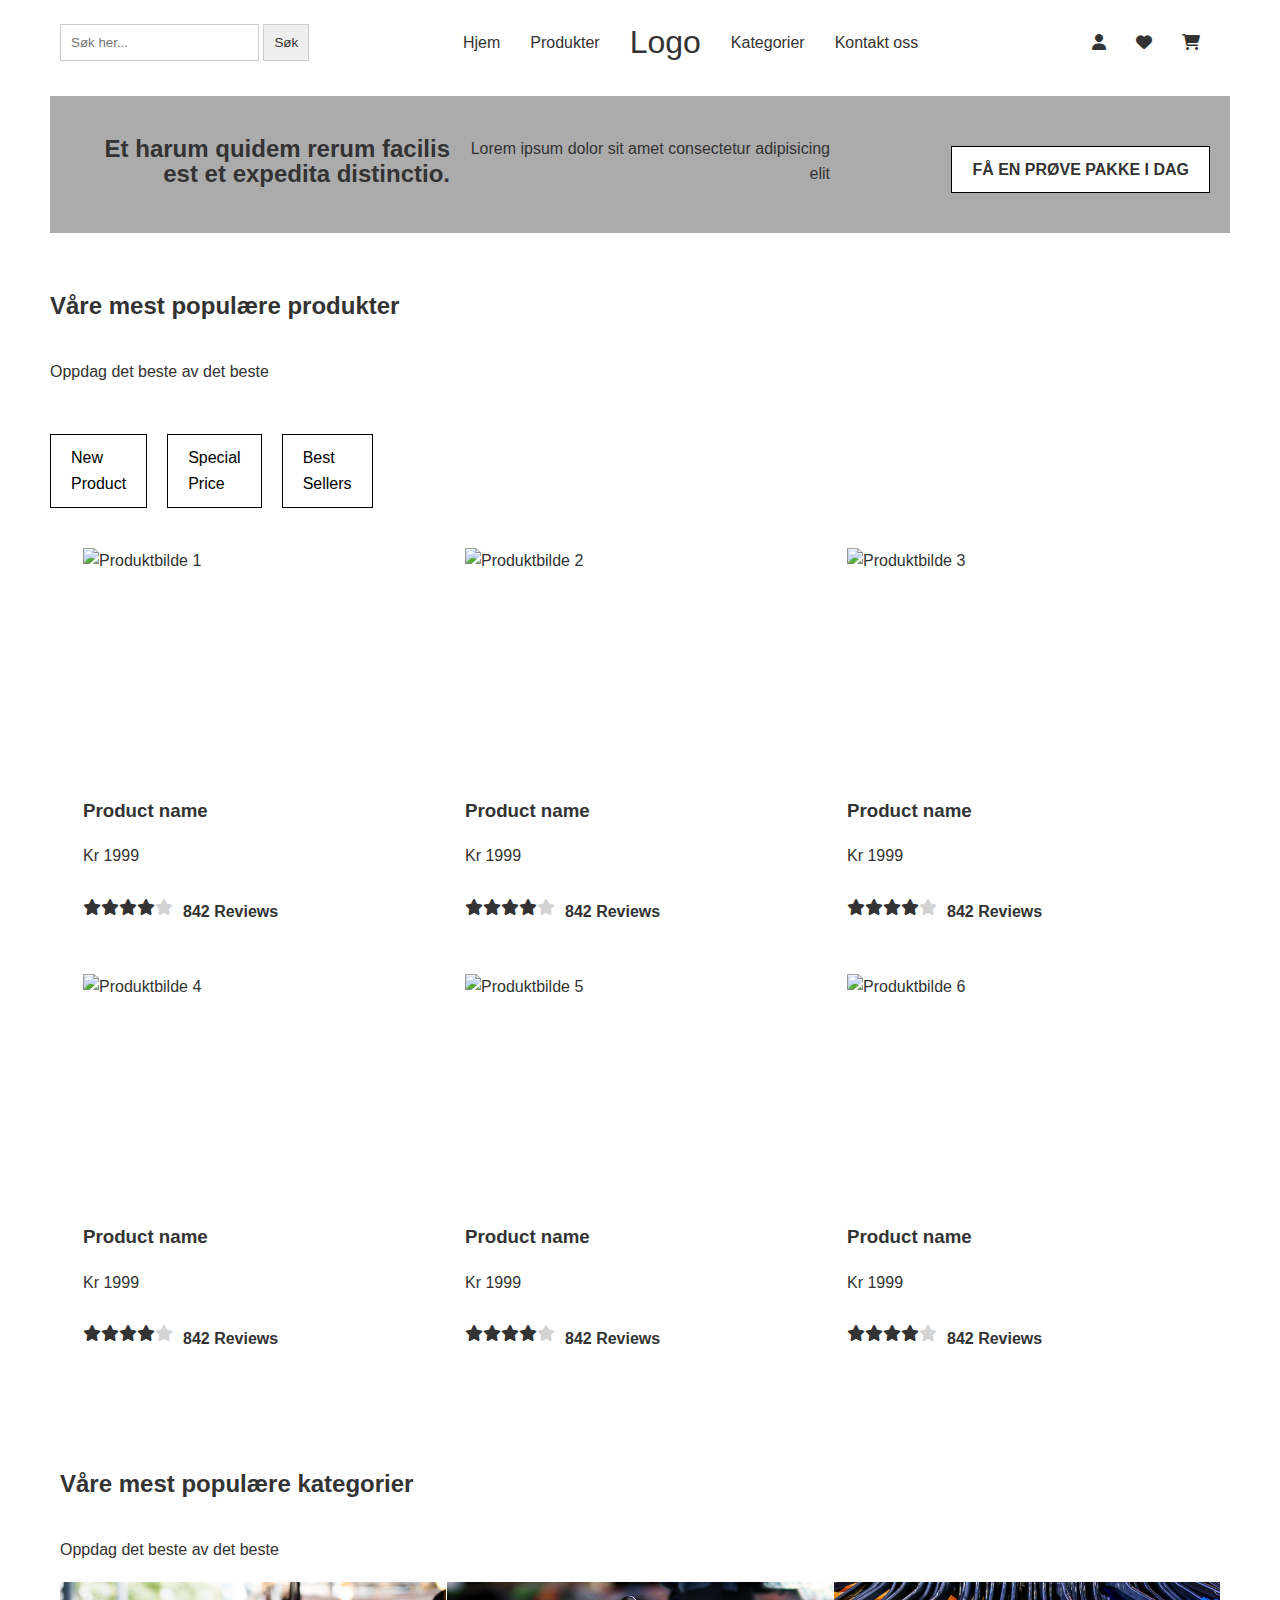
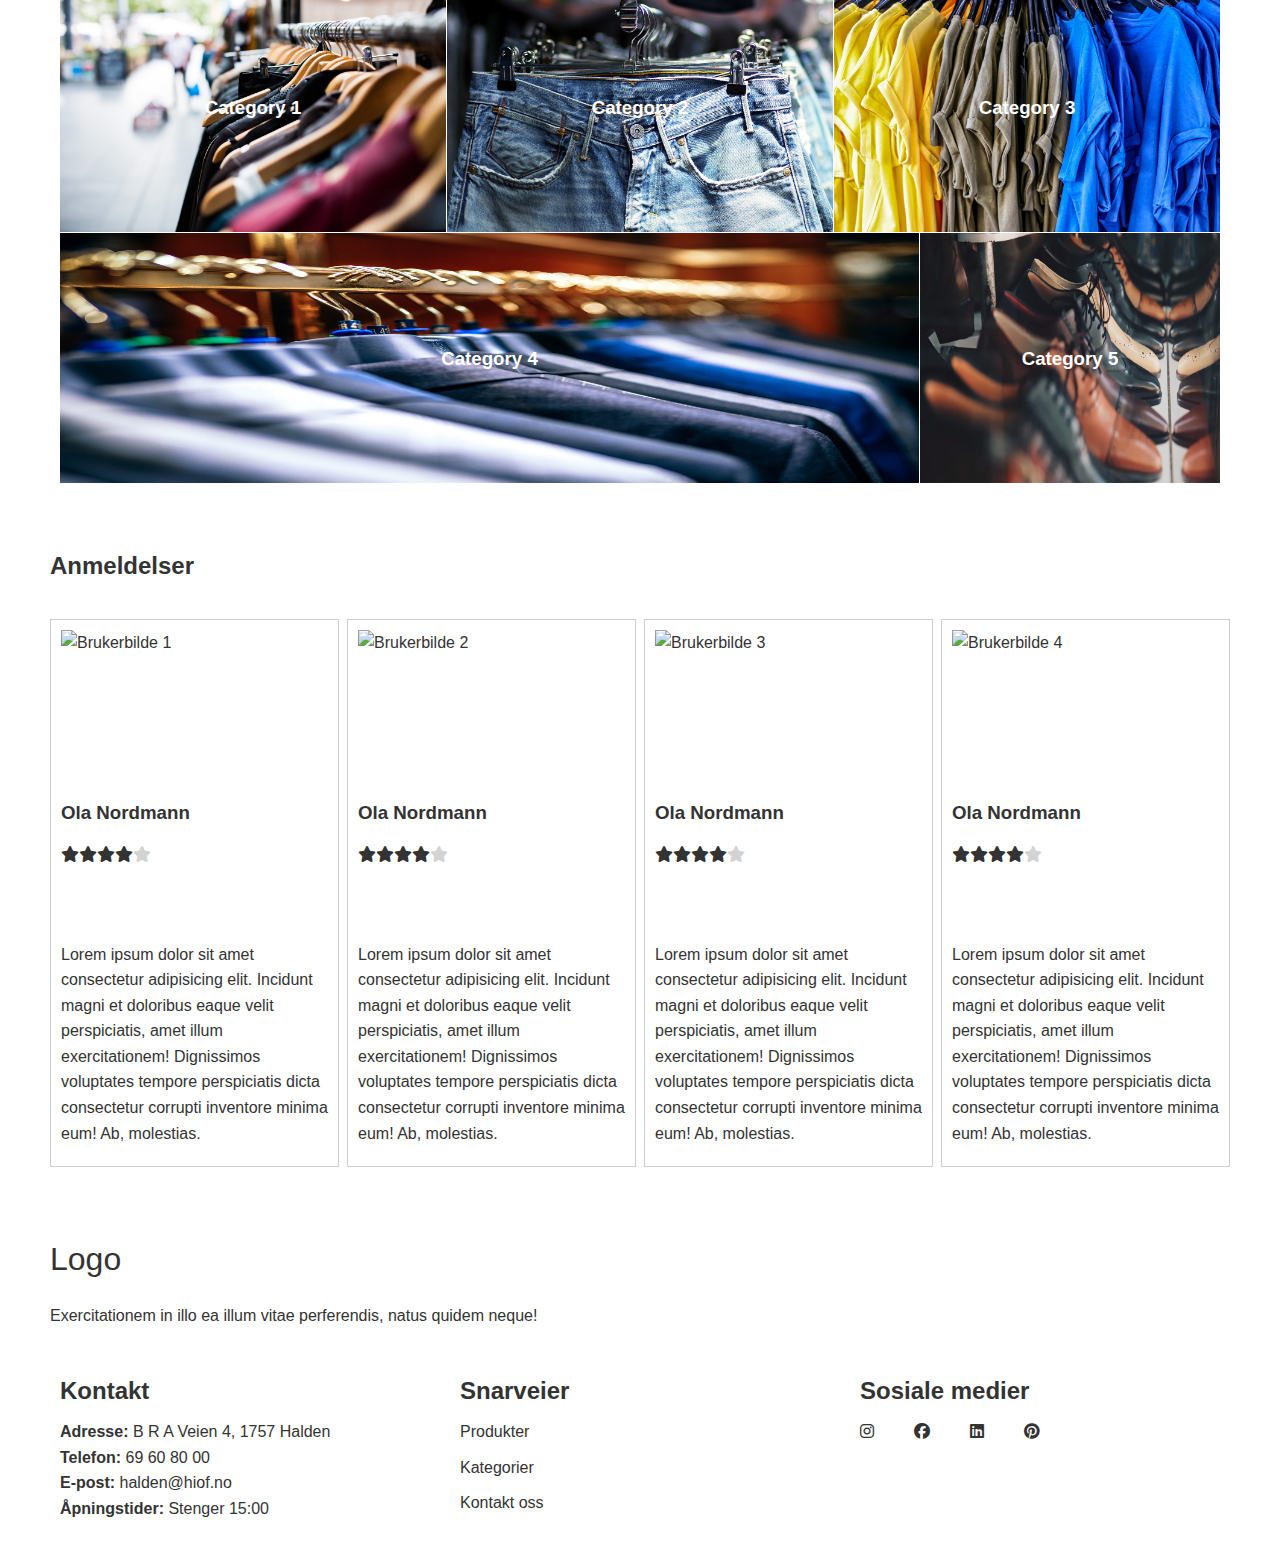
==== commit acb783bd: "Oppdatert html + css" ====
--- a/index.html
+++ b/index.html
@@ -46,72 +46,72 @@
                 <a class="button" href="#">Best<br>Sellers</a>
             </article>
             <article class="product-card-width">
-                <img src="https://picsum.photos/400" alt="Produktbilde">
-                <a href="product.html"><h3>Product name</h3></a>
-                <p>Kr 1999</p>
-                <section class="flex-reviews">
-                    <i class="fa-solid fa-star"></i>
-                    <i class="fa-solid fa-star"></i>
-                    <i class="fa-solid fa-star"></i>
-                    <i class="fa-solid fa-star"></i>
-                    <i class="fa-regular fa-star"></i>
-                    <p><strong>842 Reviews</strong></p>
-                </section>
-            </article>
-            <article class="product-card-width">
-                <img src="https://picsum.photos/400" alt="Produktbilde">
-                <a href="product.html"><h3>Product name</h3></a>
-                <p>Kr 1999</p>
-                <section class="flex-reviews">
-                    <i class="fa-solid fa-star"></i>
-                    <i class="fa-solid fa-star"></i>
-                    <i class="fa-solid fa-star"></i>
-                    <i class="fa-solid fa-star"></i>
-                    <i class="fa-regular fa-star"></i>
-                    <p><strong>842 Reviews</strong></p>
-                </section>
-            </article>
-            <article class="product-card-width">
-                <img src="https://picsum.photos/400" alt="Produktbilde">
-                <a href="product.html"><h3>Product name</h3></a>
-                <p>Kr 1999</p>
-                <section class="flex-reviews">
-                    <i class="fa-solid fa-star"></i>
-                    <i class="fa-solid fa-star"></i>
-                    <i class="fa-solid fa-star"></i>
-                    <i class="fa-solid fa-star"></i>
-                    <i class="fa-regular fa-star"></i>
-                    <p><strong>842 Reviews</strong></p>
-                </section>
-            </article>
-            <article class="product-card-width">
-                <img src="https://picsum.photos/400" alt="Produktbilde">
-                <a href="product.html"><h3>Product name</h3></a>
-                <p>Kr 1999</p>
-                <section class="flex-reviews">
-                    <i class="fa-solid fa-star"></i>
-                    <i class="fa-solid fa-star"></i>
-                    <i class="fa-solid fa-star"></i>
-                    <i class="fa-solid fa-star"></i>
-                    <i class="fa-regular fa-star"></i>
-                    <p><strong>842 Reviews</strong></p>
-                </section>
-            </article>
-            <article class="product-card-width">
-                <img src="https://picsum.photos/400" alt="Produktbilde">
-                <a href="product.html"><h3>Product name</h3></a>
-                <p>Kr 1999</p>
-                <section class="flex-reviews">
-                    <i class="fa-solid fa-star"></i>
-                    <i class="fa-solid fa-star"></i>
-                    <i class="fa-solid fa-star"></i>
-                    <i class="fa-solid fa-star"></i>
-                    <i class="fa-regular fa-star"></i>
-                    <p><strong>842 Reviews</strong></p>
-                </section>
-            </article>
-            <article class="product-card-width">
-                <img src="https://picsum.photos/400" alt="Produktbilde">
+                <img src="https://picsum.photos/400" alt="Produktbilde 1">
+                <a href="product.html"><h3>Product name</h3></a>
+                <p>Kr 1999</p>
+                <section class="flex-reviews">
+                    <i class="fa-solid fa-star"></i>
+                    <i class="fa-solid fa-star"></i>
+                    <i class="fa-solid fa-star"></i>
+                    <i class="fa-solid fa-star"></i>
+                    <i class="fa-regular fa-star"></i>
+                    <p><strong>842 Reviews</strong></p>
+                </section>
+            </article>
+            <article class="product-card-width">
+                <img src="https://picsum.photos/400" alt="Produktbilde 2">
+                <a href="product.html"><h3>Product name</h3></a>
+                <p>Kr 1999</p>
+                <section class="flex-reviews">
+                    <i class="fa-solid fa-star"></i>
+                    <i class="fa-solid fa-star"></i>
+                    <i class="fa-solid fa-star"></i>
+                    <i class="fa-solid fa-star"></i>
+                    <i class="fa-regular fa-star"></i>
+                    <p><strong>842 Reviews</strong></p>
+                </section>
+            </article>
+            <article class="product-card-width">
+                <img src="https://picsum.photos/400" alt="Produktbilde 3">
+                <a href="product.html"><h3>Product name</h3></a>
+                <p>Kr 1999</p>
+                <section class="flex-reviews">
+                    <i class="fa-solid fa-star"></i>
+                    <i class="fa-solid fa-star"></i>
+                    <i class="fa-solid fa-star"></i>
+                    <i class="fa-solid fa-star"></i>
+                    <i class="fa-regular fa-star"></i>
+                    <p><strong>842 Reviews</strong></p>
+                </section>
+            </article>
+            <article class="product-card-width">
+                <img src="https://picsum.photos/400" alt="Produktbilde 4">
+                <a href="product.html"><h3>Product name</h3></a>
+                <p>Kr 1999</p>
+                <section class="flex-reviews">
+                    <i class="fa-solid fa-star"></i>
+                    <i class="fa-solid fa-star"></i>
+                    <i class="fa-solid fa-star"></i>
+                    <i class="fa-solid fa-star"></i>
+                    <i class="fa-regular fa-star"></i>
+                    <p><strong>842 Reviews</strong></p>
+                </section>
+            </article>
+            <article class="product-card-width">
+                <img src="https://picsum.photos/400" alt="Produktbilde 5">
+                <a href="product.html"><h3>Product name</h3></a>
+                <p>Kr 1999</p>
+                <section class="flex-reviews">
+                    <i class="fa-solid fa-star"></i>
+                    <i class="fa-solid fa-star"></i>
+                    <i class="fa-solid fa-star"></i>
+                    <i class="fa-solid fa-star"></i>
+                    <i class="fa-regular fa-star"></i>
+                    <p><strong>842 Reviews</strong></p>
+                </section>
+            </article>
+            <article class="product-card-width">
+                <img src="https://picsum.photos/400" alt="Produktbilde 6">
                 <a href="product.html"><h3>Product name</h3></a>
                 <p>Kr 1999</p>
                 <section class="flex-reviews">
@@ -151,23 +151,51 @@
         <section class="review-container" id="anmeldelser">
             <h2 class="special">Anmeldelser</h2>
             <article class="review-card1">
-                <img src="https://picsum.photos/150" alt="Brukerbilde">
-                <h3>Ola Nordmann</h3>
+                <img src="https://picsum.photos/150" alt="Brukerbilde 1">
+                <h3>Ola Nordmann</h3>
+                <section class="flex-reviews">
+                    <i class="fa-solid fa-star"></i>
+                    <i class="fa-solid fa-star"></i>
+                    <i class="fa-solid fa-star"></i>
+                    <i class="fa-solid fa-star"></i>
+                    <i class="fa-regular fa-star"></i>
+                </section>
                 <p>Lorem ipsum dolor sit amet consectetur adipisicing elit. Incidunt magni et doloribus eaque velit perspiciatis, amet illum exercitationem! Dignissimos voluptates tempore perspiciatis dicta consectetur corrupti inventore minima eum! Ab, molestias.</p>
             </article>
             <article class="review-card2">
-                <img src="https://picsum.photos/150" alt="Brukerbilde">
-                <h3>Ola Nordmann</h3>
+                <img src="https://picsum.photos/150" alt="Brukerbilde 2">
+                <h3>Ola Nordmann</h3>
+                <section class="flex-reviews">
+                    <i class="fa-solid fa-star"></i>
+                    <i class="fa-solid fa-star"></i>
+                    <i class="fa-solid fa-star"></i>
+                    <i class="fa-solid fa-star"></i>
+                    <i class="fa-regular fa-star"></i>
+                </section>
                 <p>Lorem ipsum dolor sit amet consectetur adipisicing elit. Incidunt magni et doloribus eaque velit perspiciatis, amet illum exercitationem! Dignissimos voluptates tempore perspiciatis dicta consectetur corrupti inventore minima eum! Ab, molestias.</p>
             </article>
             <article class="review-card3">
-                <img src="https://picsum.photos/150" alt="Brukerbilde">
-                <h3>Ola Nordmann</h3>
+                <img src="https://picsum.photos/150" alt="Brukerbilde 3">
+                <h3>Ola Nordmann</h3>
+                <section class="flex-reviews">
+                    <i class="fa-solid fa-star"></i>
+                    <i class="fa-solid fa-star"></i>
+                    <i class="fa-solid fa-star"></i>
+                    <i class="fa-solid fa-star"></i>
+                    <i class="fa-regular fa-star"></i>
+                </section>
                 <p>Lorem ipsum dolor sit amet consectetur adipisicing elit. Incidunt magni et doloribus eaque velit perspiciatis, amet illum exercitationem! Dignissimos voluptates tempore perspiciatis dicta consectetur corrupti inventore minima eum! Ab, molestias.</p>
             </article>
             <article class="review-card4">
-                <img src="https://picsum.photos/150" alt="Brukerbilde">
-                <h3>Ola Nordmann</h3>
+                <img src="https://picsum.photos/150" alt="Brukerbilde 4">
+                <h3>Ola Nordmann</h3>
+                <section class="flex-reviews">
+                    <i class="fa-solid fa-star"></i>
+                    <i class="fa-solid fa-star"></i>
+                    <i class="fa-solid fa-star"></i>
+                    <i class="fa-solid fa-star"></i>
+                    <i class="fa-regular fa-star"></i>
+                </section>
                 <p>Lorem ipsum dolor sit amet consectetur adipisicing elit. Incidunt magni et doloribus eaque velit perspiciatis, amet illum exercitationem! Dignissimos voluptates tempore perspiciatis dicta consectetur corrupti inventore minima eum! Ab, molestias.</p>
             </article>
         </section>
--- a/resources/css/styles_2.css
+++ b/resources/css/styles_2.css
@@ -8,6 +8,7 @@
 
 body {
     display: grid;
+    grid-template-columns: 1fr;
     grid-template-rows: 1fr auto auto;
     min-height: 100vh;
     line-height: 1.6rem;
@@ -70,7 +71,6 @@
     padding: 10px;
     max-width: 100%;
     margin: auto;
-    align-items: center;
 }
 
 main section {
@@ -117,8 +117,6 @@
 
 
 
-
-/*DETTE SKAL ORGANISERERES!!!!!!!*/
 .logo-size {
     font-size: xx-large;
     margin-top: 10px;
@@ -217,6 +215,10 @@
 .space-margin-top-bottom {
     margin-top: 20px;
     margin-bottom: 20px;
+}
+
+.space-margin-top {
+    margin-top: 100px;
 }
 
 .form-container {
@@ -328,9 +330,6 @@
 }
 
 
-
-
-
 .kategori-container {
     display: flex;
     flex-direction: column;
@@ -403,13 +402,66 @@
     align-items: center;
 }
 
+.select-container {
+    width: 100%;
+    margin-bottom: 10px;
+    padding: 15px;
+}
+
+.select-element-box {
+    padding: 15px;
+    margin-left: 10px;
+    margin-right: 10px;
+    background-color: lightgray;
+    border: none;
+}
+
+.input-box {
+    padding: 15px;
+    margin-left: 10px;
+    width: 65px;
+}
+
+.flex-checkout {
+    display: flex;
+    flex-direction: row;
+    align-items: center;
+    margin-top: 30px;
+}
+
+#add-to-cart-button {
+    width: 81%;
+    padding: 15px;
+    margin-right: 10px;
+    background-color: #000;
+    color: #fff;
+}
+
+#add-to-favorite-button {
+    width: 15%;
+    padding: 15px;
+}
+
+.icon-right {
+    display: flex;
+    flex-direction: row;
+    align-items: center;
+    gap: 20px;
+    margin-bottom: 30px;
+    margin-top: 30px;
+}
+
+.styling-delivery {
+    padding: 20px;
+}
+
 
 
 
 @media (min-width: 768px) {
     body {
         display: grid;
-        grid-template-columns: repeat(5, 1fr);
+        grid-template-columns: repeat(3, 1fr);
         grid-template-rows: auto 1fr auto;
         grid-column-gap: 0px;
         grid-row-gap: 0px;
@@ -474,7 +526,6 @@
     main section article {
         display: flex;
         flex-wrap: wrap;
-        align-items: center;
     }
 
     #populære-produkter {
@@ -575,12 +626,11 @@
 
     #product-name {
         align-content: flex-start;
-        max-width: 440px;
         margin-top: 0;
     }
 
     .picture-container {
-        max-width: 700px;
+        width: 100%;
     }
 
     #picture1 {
@@ -624,12 +674,12 @@
 
     .shopping-bag-product-item {
         display: flex;
-        align-items: center;
     }
 
     .shopping-bag figcaption {
         display: flex;
         flex-direction: column;
+        justify-content: center;
     }
 
     .shopping-bag img {
@@ -674,6 +724,7 @@
     }
 
     .styling-delivery {
+        position: relative;
         padding: 20px;
     }
 
@@ -708,6 +759,24 @@
         padding: 20px;
     }
 
+    .icon-delivery {
+        position: absolute;
+        top: 20px;
+        left: 90%;
+        width: 70px;
+        margin-top: 0;
+        margin-bottom: 0;
+    }
+
+    .icon-right {
+        display: flex;
+        flex-direction: column;
+        align-items: center;
+        gap: 10px;
+        margin-top: 30px;
+        margin-bottom: 30px;
+    }
+
 
 
 
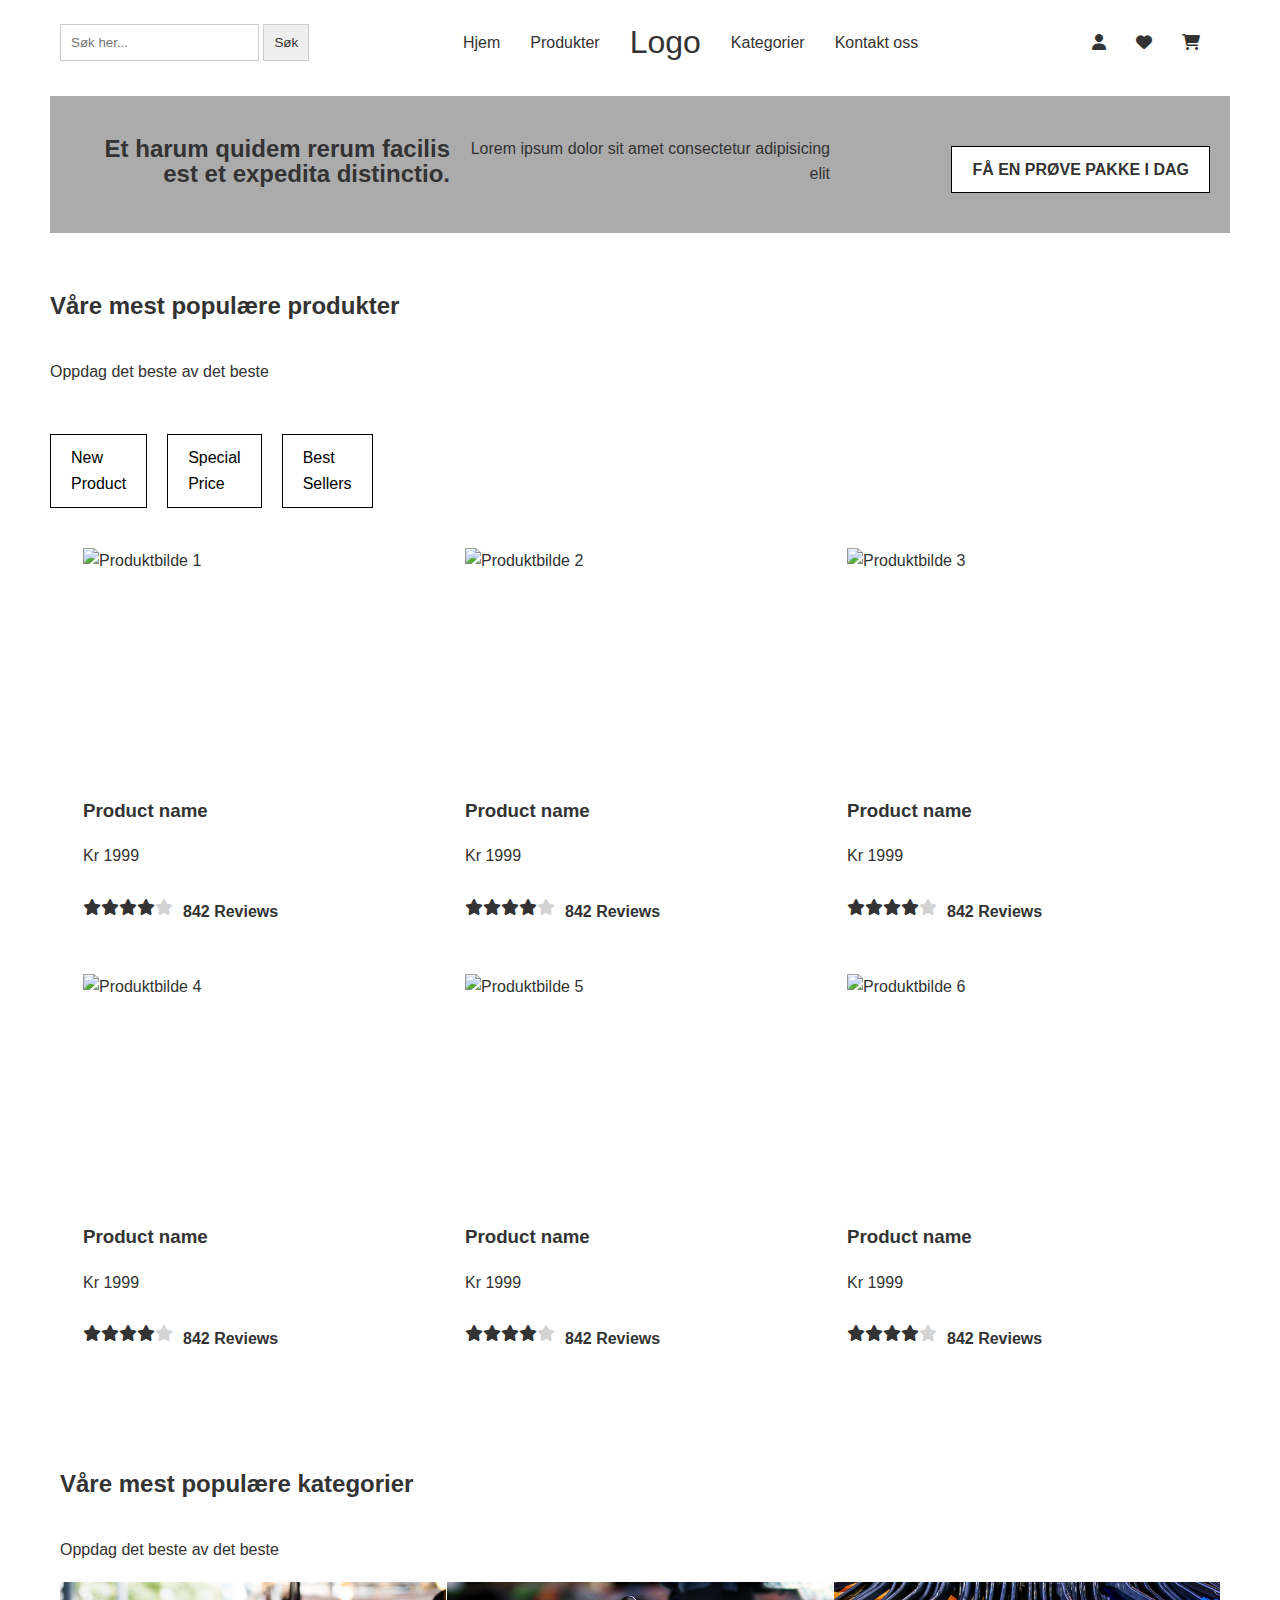
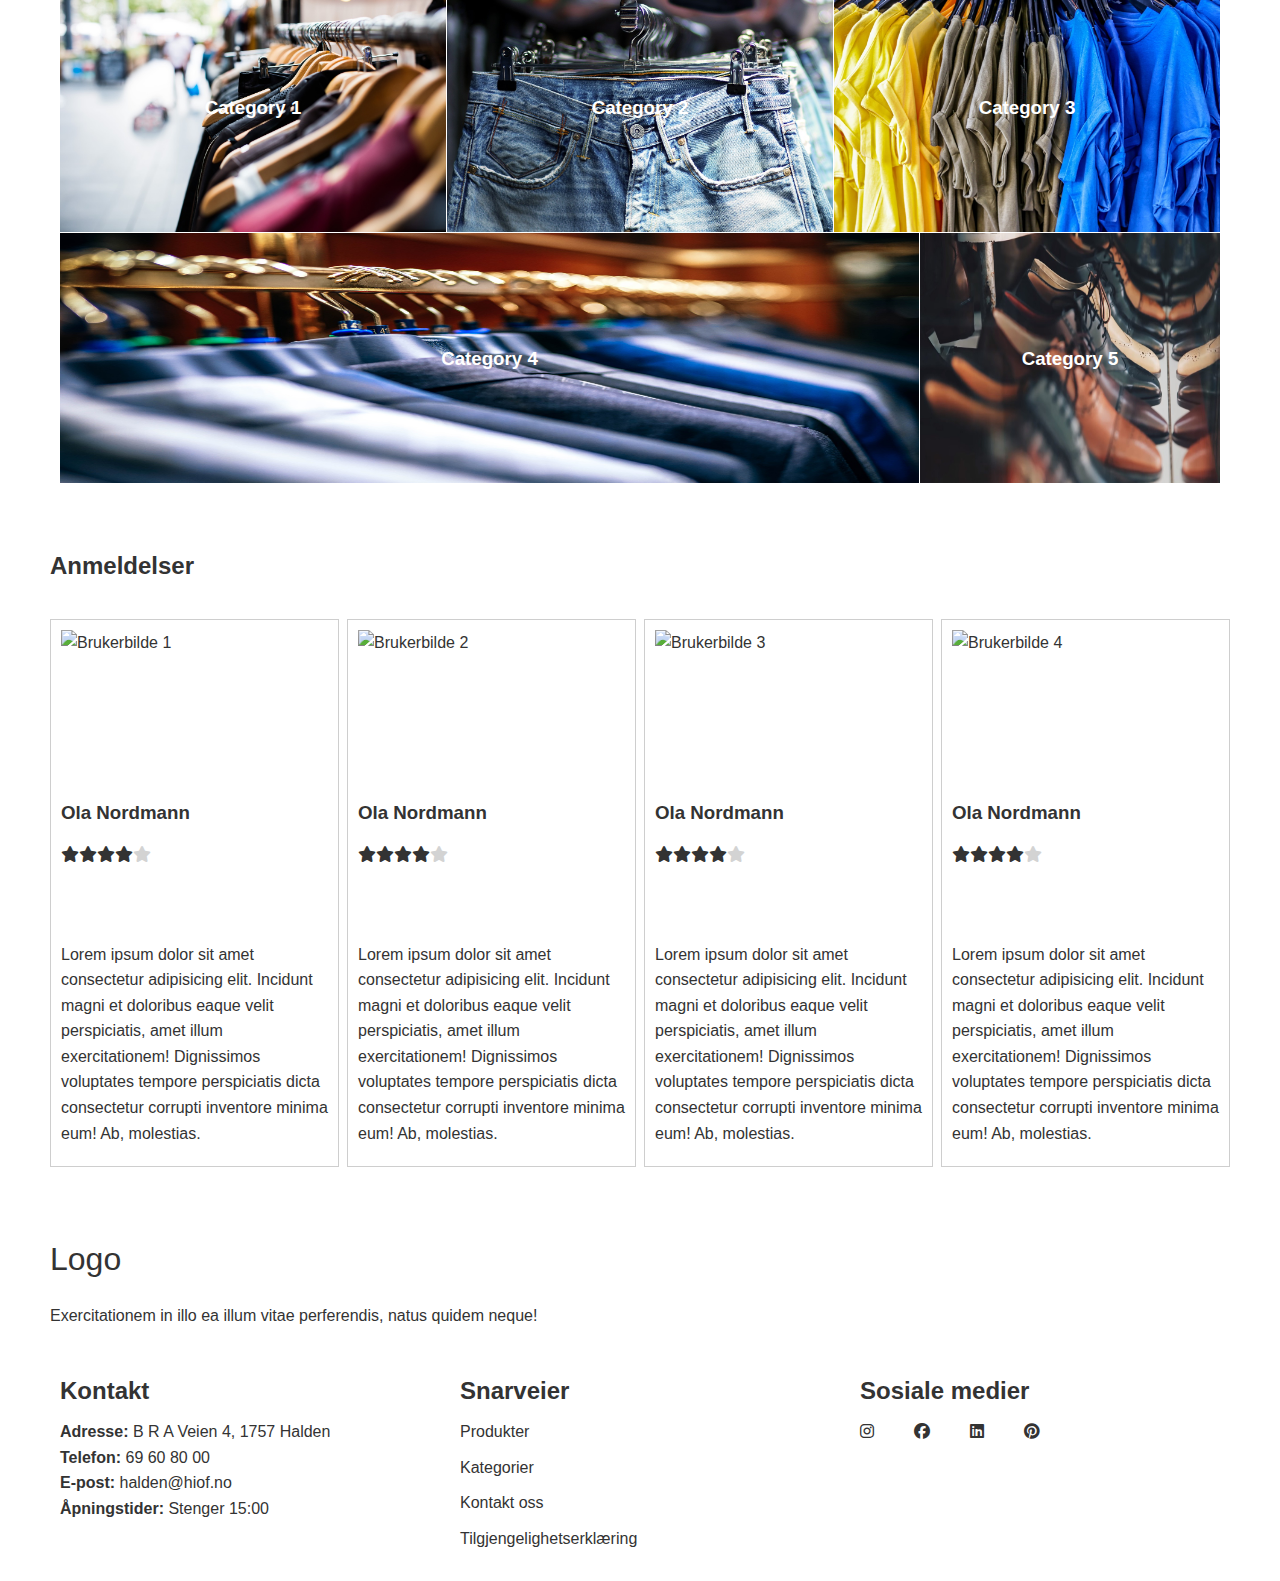
==== commit efa309cf: "Oppdatering" ====
--- a/index.html
+++ b/index.html
@@ -221,6 +221,7 @@
                 <li><a href="#populære-produkter">Produkter</a></li>
                 <li><a href="#populære-kategorier">Kategorier</a></li>
                 <li><a href="#kontakt">Kontakt oss</a></li>
+                <li><a href="resources/documents/WCAG.pdf">Tilgjengelighetserklæring</a></li>
             </ul>
         </section>
         <section class="footer-content">
